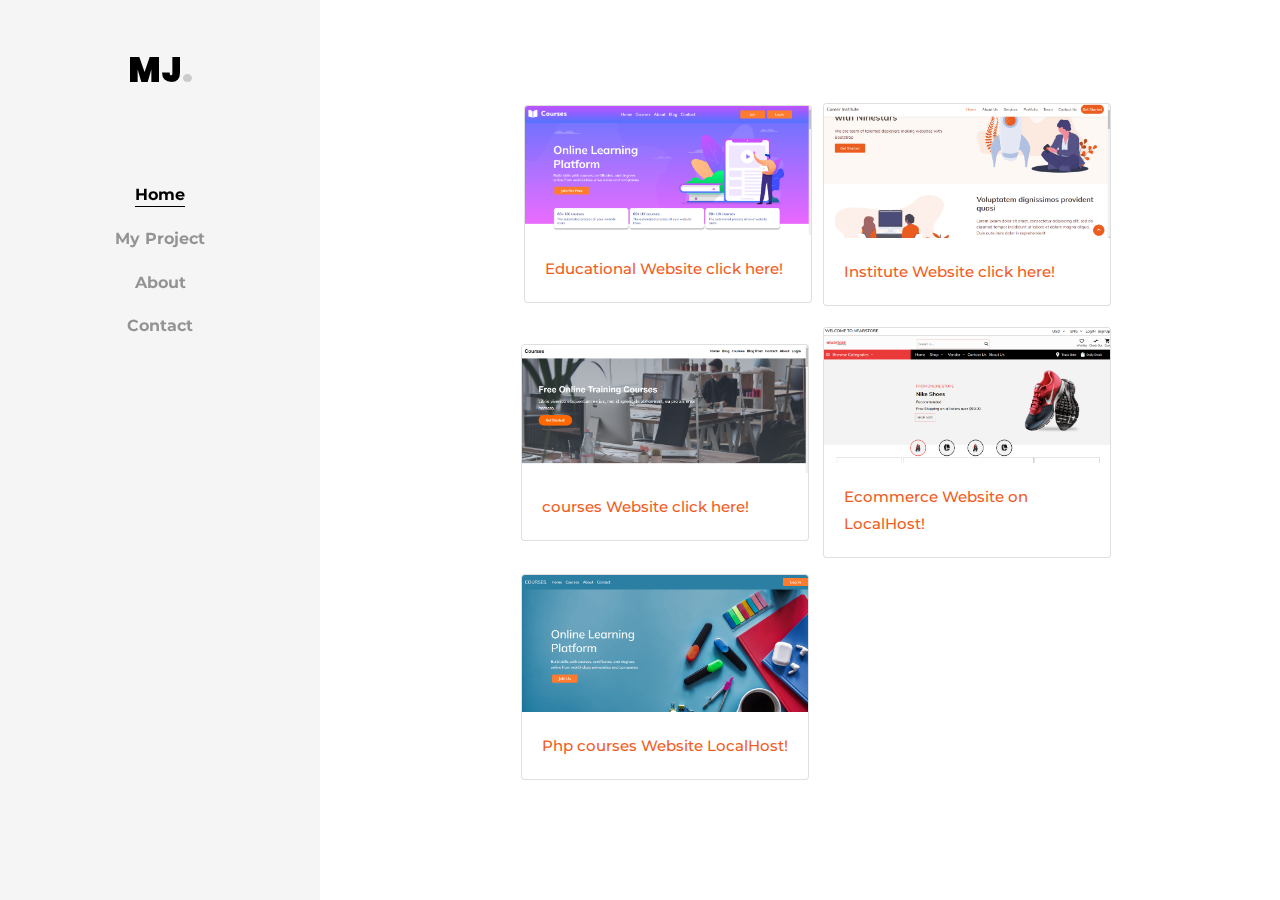
==== recent_project.html @ 5cfaa126 "upload" ====
<!DOCTYPE html>
<html lang="en">
  <head>
    <title>Projects</title>
    <meta charset="utf-8">
    <meta name="viewport" content="width=device-width, initial-scale=1, shrink-to-fit=no">
    
    <link href="https://fonts.googleapis.com/css?family=Poppins:300,400,500,600,700" rel="stylesheet">
    <link href="https://fonts.googleapis.com/css?family=Montserrat:300,400,500,700" rel="stylesheet">

    <link rel="stylesheet" href="css/open-iconic-bootstrap.min.css">
    <link rel="stylesheet" href="css/animate.css">
    
    <link rel="stylesheet" href="css/owl.carousel.min.css">
    <link rel="stylesheet" href="css/owl.theme.default.min.css">
    <link rel="stylesheet" href="css/magnific-popup.css">

    <link rel="stylesheet" href="css/aos.css">

    <link rel="stylesheet" href="css/ionicons.min.css">

    <link rel="stylesheet" href="css/bootstrap-datepicker.css">
    <link rel="stylesheet" href="css/jquery.timepicker.css">

    
    <link rel="stylesheet" href="css/flaticon.css">
    <link rel="stylesheet" href="css/icomoon.css">
    <link rel="stylesheet" href="css/style.css">
  </head>
  <body>

	<div id="colorlib-page">
		<a href="#" class="js-colorlib-nav-toggle colorlib-nav-toggle"><i></i></a>
		<aside id="colorlib-aside" role="complementary" class="js-fullheight text-center">
			<h1 id="colorlib-logo"><a href="index.html">MJ<span>.</span></a></h1>
			<nav id="colorlib-main-menu" role="navigation">
				<ul>
					<li class="colorlib-active"><a href="index.html">Home</a></li>
					<li><a href="recent_project.html">My Project</a></li>
					<li><a href="about.html">About</a></li>
					<li><a href="contact.html">Contact</a></li>
				</ul>
			</nav>

      
		</aside> <!-- END COLORLIB-ASIDE -->
		<div id="colorlib-main">
			<section class="ftco-section contact-section">
	      <div class="container">
          <div class="row d-flex justify-content-center align-items-center" style="padding: 5px;">
            <div class="col-4 ">
              <div class="card m-2" style="width: 18rem;">
                <img class="card-img-top" src="./images/courses.png" alt="Card image cap">
                <div class="card-body">
                  <p class="card-text"><a target="_blank" href="https://muh-mujtaba.github.io/education/index">Educational Website click here!</a></p>
                </div>
              </div>
            </div>
            <div class="col-4 ">
              <div class="card m-2" style="width: 18rem;">
                <img class="card-img-top" src="./images/career.png" alt="Card image cap">
                <div class="card-body">
                  <p class="card-text"><a target="_blank" href="https://muh-mujtaba.github.io/bootstrap_template/#hm">Institute
                    Website click here!</a></p>
                </div>
              </div>
    
            </div>
         
          </div>

          <div class="row d-flex justify-content-center align-items-center">
            <div class="col-4 ">
              <div class="card m-2" style="width: 18rem;">
                <img class="card-img-top" src="./images/courses2.png" alt="Card image cap">
                <div class="card-body">
                  <p class="card-text"><a target="_blank" href="https://muh-mujtaba.github.io/courses/">courses
                    Website click here!</a></p>
                </div>
              </div>
            </div>
            <div class="col-4">
              <div class="card m-2" style="width: 18rem;">
                <img class="card-img-top" src="./images/ecommerce.png" alt="Card image cap">
                <div class="card-body">
                  <p class="card-text"><a target="_blank" href="#">Ecommerce
                    Website on LocalHost!</a></p>
                </div>
              </div>
            </div>
          </div>


          <div class="row d-flex justify-content-center align-items-center">
            <div class="col-4 ">
              <div class="card m-2" style="width: 18rem;">
                <img class="card-img-top" src="./images/phpcourse.png" alt="Card image cap">
                <div class="card-body">
                  <p class="card-text"><a target="_blank" href="#">Php courses
                    Website LocalHost!</a></p>
                </div>
              </div>
            </div>
            <div class="col-4">
              <!-- <div class="card m-2" style="width: 18rem;">
                <img class="card-img-top" src="./images/qrcode.png" alt="Card image cap">
                <div class="card-body">
                  <p class="card-text"><a target="_blank" href="#">Php
                    qr code generator LocalHost!</a></p>
                </div>
              </div> -->
            </div>
          </div>
	      </div>
	    </section>

		</div><!-- END COLORLIB-MAIN -->
	</div><!-- END COLORLIB-PAGE -->

  <!-- loader -->


  <script src="js/jquery.min.js"></script>
  <script src="js/jquery-migrate-3.0.1.min.js"></script>
  <script src="js/popper.min.js"></script>
  <script src="js/bootstrap.min.js"></script>
  <script src="js/jquery.easing.1.3.js"></script>
  <script src="js/jquery.waypoints.min.js"></script>
  <script src="js/jquery.stellar.min.js"></script>
  <script src="js/owl.carousel.min.js"></script>
  <script src="js/jquery.magnific-popup.min.js"></script>
  <script src="js/aos.js"></script>
  <script src="js/jquery.animateNumber.min.js"></script>
  <script src="js/bootstrap-datepicker.js"></script>
  <script src="js/jquery.timepicker.min.js"></script>
  <script src="js/scrollax.min.js"></script>
  <script src="js/main.js"></script>
    
  </body>
</html>
---- css/flaticon.css ----
/*
  	Flaticon icon font: Flaticon
  	Creation date: 12/08/2018 13:24
  	*/


@font-face {
  font-family: "Flaticon";
  src: url("../fonts/flaticon/font/Flaticon.eot");
  src: url("../fonts/flaticon/font/Flaticon.eot?#iefix") format("embedded-opentype"),
       url("../fonts/flaticon/font/Flaticon.woff") format("woff"),
       url("../fonts/flaticon/font/Flaticon.ttf") format("truetype"),
       url("../fonts/flaticon/font/Flaticon.svg#Flaticon") format("svg");
  font-weight: normal;
  font-style: normal;
}

@media screen and (-webkit-min-device-pixel-ratio:0) {
  @font-face {
    font-family: "Flaticon";
    src: url("../fonts/flaticon/font/Flaticon.svg#Flaticon") format("svg");
  }
}

[class^="flaticon-"]:before, [class*=" flaticon-"]:before,
[class^="flaticon-"]:after, [class*=" flaticon-"]:after {   
  font-family: Flaticon;
  font-style: normal;
  font-weight: normal;
  font-variant: normal;
  text-transform: none;
  line-height: 1;

  /* Better Font Rendering =========== */
  -webkit-font-smoothing: antialiased;
  -moz-osx-font-smoothing: grayscale;
}

.flaticon-car:before { content: "\f100"; }
.flaticon-resort:before { content: "\f101"; }
.flaticon-yatch:before { content: "\f102"; }
.flaticon-map-of-roads:before { content: "\f103"; }
.flaticon-compass:before { content: "\f104"; }
.flaticon-around:before { content: "\f105"; }
.flaticon-sailboat:before { content: "\f106"; }
---- css/icomoon.css ----
@font-face {
  font-family: 'icomoon';
  src:  url('../fonts/icomoon/icomoon.eot?6tt51o');
  src:  url('../fonts/icomoon/icomoon.eot?6tt51o#iefix') format('embedded-opentype'),
    url('../fonts/icomoon/icomoon.ttf?6tt51o') format('truetype'),
    url('../fonts/icomoon/icomoon.woff?6tt51o') format('woff'),
    url('../fonts/icomoon/icomoon.svg?6tt51o#icomoon') format('svg');
  font-weight: normal;
  font-style: normal;
}

[class^="icon-"], [class*=" icon-"] {
  /* use !important to prevent issues with browser extensions that change fonts */
  font-family: 'icomoon' !important;
  speak: none;
  font-style: normal;
  font-weight: normal;
  font-variant: normal;
  text-transform: none;
  line-height: 1;

  /* Better Font Rendering =========== */
  -webkit-font-smoothing: antialiased;
  -moz-osx-font-smoothing: grayscale;
}

.icon-asterisk:before {
  content: "\f069";
}
.icon-plus:before {
  content: "\f067";
}
.icon-question:before {
  content: "\f128";
}
.icon-minus:before {
  content: "\f068";
}
.icon-glass:before {
  content: "\f000";
}
.icon-music:before {
  content: "\f001";
}
.icon-search:before {
  content: "\f002";
}
.icon-envelope-o:before {
  content: "\f003";
}
.icon-heart:before {
  content: "\f004";
}
.icon-star:before {
  content: "\f005";
}
.icon-star-o:before {
  content: "\f006";
}
.icon-user:before {
  content: "\f007";
}
.icon-film:before {
  content: "\f008";
}
.icon-th-large:before {
  content: "\f009";
}
.icon-th:before {
  content: "\f00a";
}
.icon-th-list:before {
  content: "\f00b";
}
.icon-check:before {
  content: "\f00c";
}
.icon-close:before {
  content: "\f00d";
}
.icon-remove:before {
  content: "\f00d";
}
.icon-times:before {
  content: "\f00d";
}
.icon-search-plus:before {
  content: "\f00e";
}
.icon-search-minus:before {
  content: "\f010";
}
.icon-power-off:before {
  content: "\f011";
}
.icon-signal:before {
  content: "\f012";
}
.icon-cog:before {
  content: "\f013";
}
.icon-gear:before {
  content: "\f013";
}
.icon-trash-o:before {
  content: "\f014";
}
.icon-home:before {
  content: "\f015";
}
.icon-file-o:before {
  content: "\f016";
}
.icon-clock-o:before {
  content: "\f017";
}
.icon-road:before {
  content: "\f018";
}
.icon-download:before {
  content: "\f019";
}
.icon-arrow-circle-o-down:before {
  content: "\f01a";
}
.icon-arrow-circle-o-up:before {
  content: "\f01b";
}
.icon-inbox:before {
  content: "\f01c";
}
.icon-play-circle-o:before {
  content: "\f01d";
}
.icon-repeat:before {
  content: "\f01e";
}
.icon-rotate-right:before {
  content: "\f01e";
}
.icon-refresh:before {
  content: "\f021";
}
.icon-list-alt:before {
  content: "\f022";
}
.icon-lock:before {
  content: "\f023";
}
.icon-flag:before {
  content: "\f024";
}
.icon-headphones:before {
  content: "\f025";
}
.icon-volume-off:before {
  content: "\f026";
}
.icon-volume-down:before {
  content: "\f027";
}
.icon-volume-up:before {
  content: "\f028";
}
.icon-qrcode:before {
  content: "\f029";
}
.icon-barcode:before {
  content: "\f02a";
}
.icon-tag:before {
  content: "\f02b";
}
.icon-tags:before {
  content: "\f02c";
}
.icon-book:before {
  content: "\f02d";
}
.icon-bookmark:before {
  content: "\f02e";
}
.icon-print:before {
  content: "\f02f";
}
.icon-camera:before {
  content: "\f030";
}
.icon-font:before {
  content: "\f031";
}
.icon-bold:before {
  content: "\f032";
}
.icon-italic:before {
  content: "\f033";
}
.icon-text-height:before {
  content: "\f034";
}
.icon-text-width:before {
  content: "\f035";
}
.icon-align-left:before {
  content: "\f036";
}
.icon-align-center:before {
  content: "\f037";
}
.icon-align-right:before {
  content: "\f038";
}
.icon-align-justify:before {
  content: "\f039";
}
.icon-list:before {
  content: "\f03a";
}
.icon-dedent:before {
  content: "\f03b";
}
.icon-outdent:before {
  content: "\f03b";
}
.icon-indent:before {
  content: "\f03c";
}
.icon-video-camera:before {
  content: "\f03d";
}
.icon-image:before {
  content: "\f03e";
}
.icon-photo:before {
  content: "\f03e";
}
.icon-picture-o:before {
  content: "\f03e";
}
.icon-pencil:before {
  content: "\f040";
}
.icon-map-marker:before {
  content: "\f041";
}
.icon-adjust:before {
  content: "\f042";
}
.icon-tint:before {
  content: "\f043";
}
.icon-edit:before {
  content: "\f044";
}
.icon-pencil-square-o:before {
  content: "\f044";
}
.icon-share-square-o:before {
  content: "\f045";
}
.icon-check-square-o:before {
  content: "\f046";
}
.icon-arrows:before {
  content: "\f047";
}
.icon-step-backward:before {
  content: "\f048";
}
.icon-fast-backward:before {
  content: "\f049";
}
.icon-backward:before {
  content: "\f04a";
}
.icon-play:before {
  content: "\f04b";
}
.icon-pause:before {
  content: "\f04c";
}
.icon-stop:before {
  content: "\f04d";
}
.icon-forward:before {
  content: "\f04e";
}
.icon-fast-forward:before {
  content: "\f050";
}
.icon-step-forward:before {
  content: "\f051";
}
.icon-eject:before {
  content: "\f052";
}
.icon-chevron-left:before {
  content: "\f053";
}
.icon-chevron-right:before {
  content: "\f054";
}
.icon-plus-circle:before {
  content: "\f055";
}
.icon-minus-circle:before {
  content: "\f056";
}
.icon-times-circle:before {
  content: "\f057";
}
.icon-check-circle:before {
  content: "\f058";
}
.icon-question-circle:before {
  content: "\f059";
}
.icon-info-circle:before {
  content: "\f05a";
}
.icon-crosshairs:before {
  content: "\f05b";
}
.icon-times-circle-o:before {
  content: "\f05c";
}
.icon-check-circle-o:before {
  content: "\f05d";
}
.icon-ban:before {
  content: "\f05e";
}
.icon-arrow-left:before {
  content: "\f060";
}
.icon-arrow-right:before {
  content: "\f061";
}
.icon-arrow-up:before {
  content: "\f062";
}
.icon-arrow-down:before {
  content: "\f063";
}
.icon-mail-forward:before {
  content: "\f064";
}
.icon-share:before {
  content: "\f064";
}
.icon-expand:before {
  content: "\f065";
}
.icon-compress:before {
  content: "\f066";
}
.icon-exclamation-circle:before {
  content: "\f06a";
}
.icon-gift:before {
  content: "\f06b";
}
.icon-leaf:before {
  content: "\f06c";
}
.icon-fire:before {
  content: "\f06d";
}
.icon-eye:before {
  content: "\f06e";
}
.icon-eye-slash:before {
  content: "\f070";
}
.icon-exclamation-triangle:before {
  content: "\f071";
}
.icon-warning:before {
  content: "\f071";
}
.icon-plane:before {
  content: "\f072";
}
.icon-calendar:before {
  content: "\f073";
}
.icon-random:before {
  content: "\f074";
}
.icon-comment:before {
  content: "\f075";
}
.icon-magnet:before {
  content: "\f076";
}
.icon-chevron-up:before {
  content: "\f077";
}
.icon-chevron-down:before {
  content: "\f078";
}
.icon-retweet:before {
  content: "\f079";
}
.icon-shopping-cart:before {
  content: "\f07a";
}
.icon-folder:before {
  content: "\f07b";
}
.icon-folder-open:before {
  content: "\f07c";
}
.icon-arrows-v:before {
  content: "\f07d";
}
.icon-arrows-h:before {
  content: "\f07e";
}
.icon-bar-chart:before {
  content: "\f080";
}
.icon-bar-chart-o:before {
  content: "\f080";
}
.icon-twitter-square:before {
  content: "\f081";
}
.icon-facebook-square:before {
  content: "\f082";
}
.icon-camera-retro:before {
  content: "\f083";
}
.icon-key:before {
  content: "\f084";
}
.icon-cogs:before {
  content: "\f085";
}
.icon-gears:before {
  content: "\f085";
}
.icon-comments:before {
  content: "\f086";
}
.icon-thumbs-o-up:before {
  content: "\f087";
}
.icon-thumbs-o-down:before {
  content: "\f088";
}
.icon-star-half:before {
  content: "\f089";
}
.icon-heart-o:before {
  content: "\f08a";
}
.icon-sign-out:before {
  content: "\f08b";
}
.icon-linkedin-square:before {
  content: "\f08c";
}
.icon-thumb-tack:before {
  content: "\f08d";
}
.icon-external-link:before {
  content: "\f08e";
}
.icon-sign-in:before {
  content: "\f090";
}
.icon-trophy:before {
  content: "\f091";
}
.icon-github-square:before {
  content: "\f092";
}
.icon-upload:before {
  content: "\f093";
}
.icon-lemon-o:before {
  content: "\f094";
}
.icon-phone:before {
  content: "\f095";
}
.icon-square-o:before {
  content: "\f096";
}
.icon-bookmark-o:before {
  content: "\f097";
}
.icon-phone-square:before {
  content: "\f098";
}
.icon-twitter:before {
  content: "\f099";
}
.icon-facebook:before {
  content: "\f09a";
}
.icon-facebook-f:before {
  content: "\f09a";
}
.icon-github:before {
  content: "\f09b";
}
.icon-unlock:before {
  content: "\f09c";
}
.icon-credit-card:before {
  content: "\f09d";
}
.icon-feed:before {
  content: "\f09e";
}
.icon-rss:before {
  content: "\f09e";
}
.icon-hdd-o:before {
  content: "\f0a0";
}
.icon-bullhorn:before {
  content: "\f0a1";
}
.icon-bell-o:before {
  content: "\f0a2";
}
.icon-certificate:before {
  content: "\f0a3";
}
.icon-hand-o-right:before {
  content: "\f0a4";
}
.icon-hand-o-left:before {
  content: "\f0a5";
}
.icon-hand-o-up:before {
  content: "\f0a6";
}
.icon-hand-o-down:before {
  content: "\f0a7";
}
.icon-arrow-circle-left:before {
  content: "\f0a8";
}
.icon-arrow-circle-right:before {
  content: "\f0a9";
}
.icon-arrow-circle-up:before {
  content: "\f0aa";
}
.icon-arrow-circle-down:before {
  content: "\f0ab";
}
.icon-globe:before {
  content: "\f0ac";
}
.icon-wrench:before {
  content: "\f0ad";
}
.icon-tasks:before {
  content: "\f0ae";
}
.icon-filter:before {
  content: "\f0b0";
}
.icon-briefcase:before {
  content: "\f0b1";
}
.icon-arrows-alt:before {
  content: "\f0b2";
}
.icon-group:before {
  content: "\f0c0";
}
.icon-users:before {
  content: "\f0c0";
}
.icon-chain:before {
  content: "\f0c1";
}
.icon-link:before {
  content: "\f0c1";
}
.icon-cloud:before {
  content: "\f0c2";
}
.icon-flask:before {
  content: "\f0c3";
}
.icon-cut:before {
  content: "\f0c4";
}
.icon-scissors:before {
  content: "\f0c4";
}
.icon-copy:before {
  content: "\f0c5";
}
.icon-files-o:before {
  content: "\f0c5";
}
.icon-paperclip:before {
  content: "\f0c6";
}
.icon-floppy-o:before {
  content: "\f0c7";
}
.icon-save:before {
  content: "\f0c7";
}
.icon-square:before {
  content: "\f0c8";
}
.icon-bars:before {
  content: "\f0c9";
}
.icon-navicon:before {
  content: "\f0c9";
}
.icon-reorder:before {
  content: "\f0c9";
}
.icon-list-ul:before {
  content: "\f0ca";
}
.icon-list-ol:before {
  content: "\f0cb";
}
.icon-strikethrough:before {
  content: "\f0cc";
}
.icon-underline:before {
  content: "\f0cd";
}
.icon-table:before {
  content: "\f0ce";
}
.icon-magic:before {
  content: "\f0d0";
}
.icon-truck:before {
  content: "\f0d1";
}
.icon-pinterest:before {
  content: "\f0d2";
}
.icon-pinterest-square:before {
  content: "\f0d3";
}
.icon-google-plus-square:before {
  content: "\f0d4";
}
.icon-google-plus:before {
  content: "\f0d5";
}
.icon-money:before {
  content: "\f0d6";
}
.icon-caret-down:before {
  content: "\f0d7";
}
.icon-caret-up:before {
  content: "\f0d8";
}
.icon-caret-left:before {
  content: "\f0d9";
}
.icon-caret-right:before {
  content: "\f0da";
}
.icon-columns:before {
  content: "\f0db";
}
.icon-sort:before {
  content: "\f0dc";
}
.icon-unsorted:before {
  content: "\f0dc";
}
.icon-sort-desc:before {
  content: "\f0dd";
}
.icon-sort-down:before {
  content: "\f0dd";
}
.icon-sort-asc:before {
  content: "\f0de";
}
.icon-sort-up:before {
  content: "\f0de";
}
.icon-envelope:before {
  content: "\f0e0";
}
.icon-linkedin:before {
  content: "\f0e1";
}
.icon-rotate-left:before {
  content: "\f0e2";
}
.icon-undo:before {
  content: "\f0e2";
}
.icon-gavel:before {
  content: "\f0e3";
}
.icon-legal:before {
  content: "\f0e3";
}
.icon-dashboard:before {
  content: "\f0e4";
}
.icon-tachometer:before {
  content: "\f0e4";
}
.icon-comment-o:before {
  content: "\f0e5";
}
.icon-comments-o:before {
  content: "\f0e6";
}
.icon-bolt:before {
  content: "\f0e7";
}
.icon-flash:before {
  content: "\f0e7";
}
.icon-sitemap:before {
  content: "\f0e8";
}
.icon-umbrella:before {
  content: "\f0e9";
}
.icon-clipboard:before {
  content: "\f0ea";
}
.icon-paste:before {
  content: "\f0ea";
}
.icon-lightbulb-o:before {
  content: "\f0eb";
}
.icon-exchange:before {
  content: "\f0ec";
}
.icon-cloud-download:before {
  content: "\f0ed";
}
.icon-cloud-upload:before {
  content: "\f0ee";
}
.icon-user-md:before {
  content: "\f0f0";
}
.icon-stethoscope:before {
  content: "\f0f1";
}
.icon-suitcase:before {
  content: "\f0f2";
}
.icon-bell:before {
  content: "\f0f3";
}
.icon-coffee:before {
  content: "\f0f4";
}
.icon-cutlery:before {
  content: "\f0f5";
}
.icon-file-text-o:before {
  content: "\f0f6";
}
.icon-building-o:before {
  content: "\f0f7";
}
.icon-hospital-o:before {
  content: "\f0f8";
}
.icon-ambulance:before {
  content: "\f0f9";
}
.icon-medkit:before {
  content: "\f0fa";
}
.icon-fighter-jet:before {
  content: "\f0fb";
}
.icon-beer:before {
  content: "\f0fc";
}
.icon-h-square:before {
  content: "\f0fd";
}
.icon-plus-square:before {
  content: "\f0fe";
}
.icon-angle-double-left:before {
  content: "\f100";
}
.icon-angle-double-right:before {
  content: "\f101";
}
.icon-angle-double-up:before {
  content: "\f102";
}
.icon-angle-double-down:before {
  content: "\f103";
}
.icon-angle-left:before {
  content: "\f104";
}
.icon-angle-right:before {
  content: "\f105";
}
.icon-angle-up:before {
  content: "\f106";
}
.icon-angle-down:before {
  content: "\f107";
}
.icon-desktop:before {
  content: "\f108";
}
.icon-laptop:before {
  content: "\f109";
}
.icon-tablet:before {
  content: "\f10a";
}
.icon-mobile:before {
  content: "\f10b";
}
.icon-mobile-phone:before {
  content: "\f10b";
}
.icon-circle-o:before {
  content: "\f10c";
}
.icon-quote-left:before {
  content: "\f10d";
}
.icon-quote-right:before {
  content: "\f10e";
}
.icon-spinner:before {
  content: "\f110";
}
.icon-circle:before {
  content: "\f111";
}
.icon-mail-reply:before {
  content: "\f112";
}
.icon-reply:before {
  content: "\f112";
}
.icon-github-alt:before {
  content: "\f113";
}
.icon-folder-o:before {
  content: "\f114";
}
.icon-folder-open-o:before {
  content: "\f115";
}
.icon-smile-o:before {
  content: "\f118";
}
.icon-frown-o:before {
  content: "\f119";
}
.icon-meh-o:before {
  content: "\f11a";
}
.icon-gamepad:before {
  content: "\f11b";
}
.icon-keyboard-o:before {
  content: "\f11c";
}
.icon-flag-o:before {
  content: "\f11d";
}
.icon-flag-checkered:before {
  content: "\f11e";
}
.icon-terminal:before {
  content: "\f120";
}
.icon-code:before {
  content: "\f121";
}
.icon-mail-reply-all:before {
  content: "\f122";
}
.icon-reply-all:before {
  content: "\f122";
}
.icon-star-half-empty:before {
  content: "\f123";
}
.icon-star-half-full:before {
  content: "\f123";
}
.icon-star-half-o:before {
  content: "\f123";
}
.icon-location-arrow:before {
  content: "\f124";
}
.icon-crop:before {
  content: "\f125";
}
.icon-code-fork:before {
  content: "\f126";
}
.icon-chain-broken:before {
  content: "\f127";
}
.icon-unlink:before {
  content: "\f127";
}
.icon-info:before {
  content: "\f129";
}
.icon-exclamation:before {
  content: "\f12a";
}
.icon-superscript:before {
  content: "\f12b";
}
.icon-subscript:before {
  content: "\f12c";
}
.icon-eraser:before {
  content: "\f12d";
}
.icon-puzzle-piece:before {
  content: "\f12e";
}
.icon-microphone:before {
  content: "\f130";
}
.icon-microphone-slash:before {
  content: "\f131";
}
.icon-shield:before {
  content: "\f132";
}
.icon-calendar-o:before {
  content: "\f133";
}
.icon-fire-extinguisher:before {
  content: "\f134";
}
.icon-rocket:before {
  content: "\f135";
}
.icon-maxcdn:before {
  content: "\f136";
}
.icon-chevron-circle-left:before {
  content: "\f137";
}
.icon-chevron-circle-right:before {
  content: "\f138";
}
.icon-chevron-circle-up:before {
  content: "\f139";
}
.icon-chevron-circle-down:before {
  content: "\f13a";
}
.icon-html5:before {
  content: "\f13b";
}
.icon-css3:before {
  content: "\f13c";
}
.icon-anchor:before {
  content: "\f13d";
}
.icon-unlock-alt:before {
  content: "\f13e";
}
.icon-bullseye:before {
  content: "\f140";
}
.icon-ellipsis-h:before {
  content: "\f141";
}
.icon-ellipsis-v:before {
  content: "\f142";
}
.icon-rss-square:before {
  content: "\f143";
}
.icon-play-circle:before {
  content: "\f144";
}
.icon-ticket:before {
  content: "\f145";
}
.icon-minus-square:before {
  content: "\f146";
}
.icon-minus-square-o:before {
  content: "\f147";
}
.icon-level-up:before {
  content: "\f148";
}
.icon-level-down:before {
  content: "\f149";
}
.icon-check-square:before {
  content: "\f14a";
}
.icon-pencil-square:before {
  content: "\f14b";
}
.icon-external-link-square:before {
  content: "\f14c";
}
.icon-share-square:before {
  content: "\f14d";
}
.icon-compass:before {
  content: "\f14e";
}
.icon-caret-square-o-down:before {
  content: "\f150";
}
.icon-toggle-down:before {
  content: "\f150";
}
.icon-caret-square-o-up:before {
  content: "\f151";
}
.icon-toggle-up:before {
  content: "\f151";
}
.icon-caret-square-o-right:before {
  content: "\f152";
}
.icon-toggle-right:before {
  content: "\f152";
}
.icon-eur:before {
  content: "\f153";
}
.icon-euro:before {
  content: "\f153";
}
.icon-gbp:before {
  content: "\f154";
}
.icon-dollar:before {
  content: "\f155";
}
.icon-usd:before {
  content: "\f155";
}
.icon-inr:before {
  content: "\f156";
}
.icon-rupee:before {
  content: "\f156";
}
.icon-cny:before {
  content: "\f157";
}
.icon-jpy:before {
  content: "\f157";
}
.icon-rmb:before {
  content: "\f157";
}
.icon-yen:before {
  content: "\f157";
}
.icon-rouble:before {
  content: "\f158";
}
.icon-rub:before {
  content: "\f158";
}
.icon-ruble:before {
  content: "\f158";
}
.icon-krw:before {
  content: "\f159";
}
.icon-won:before {
  content: "\f159";
}
.icon-bitcoin:before {
  content: "\f15a";
}
.icon-btc:before {
  content: "\f15a";
}
.icon-file:before {
  content: "\f15b";
}
.icon-file-text:before {
  content: "\f15c";
}
.icon-sort-alpha-asc:before {
  content: "\f15d";
}
.icon-sort-alpha-desc:before {
  content: "\f15e";
}
.icon-sort-amount-asc:before {
  content: "\f160";
}
.icon-sort-amount-desc:before {
  content: "\f161";
}
.icon-sort-numeric-asc:before {
  content: "\f162";
}
.icon-sort-numeric-desc:before {
  content: "\f163";
}
.icon-thumbs-up:before {
  content: "\f164";
}
.icon-thumbs-down:before {
  content: "\f165";
}
.icon-youtube-square:before {
  content: "\f166";
}
.icon-youtube:before {
  content: "\f167";
}
.icon-xing:before {
  content: "\f168";
}
.icon-xing-square:before {
  content: "\f169";
}
.icon-youtube-play:before {
  content: "\f16a";
}
.icon-dropbox:before {
  content: "\f16b";
}
.icon-stack-overflow:before {
  content: "\f16c";
}
.icon-instagram:before {
  content: "\f16d";
}
.icon-flickr:before {
  content: "\f16e";
}
.icon-adn:before {
  content: "\f170";
}
.icon-bitbucket:before {
  content: "\f171";
}
.icon-bitbucket-square:before {
  content: "\f172";
}
.icon-tumblr:before {
  content: "\f173";
}
.icon-tumblr-square:before {
  content: "\f174";
}
.icon-long-arrow-down:before {
  content: "\f175";
}
.icon-long-arrow-up:before {
  content: "\f176";
}
.icon-long-arrow-left:before {
  content: "\f177";
}
.icon-long-arrow-right:before {
  content: "\f178";
}
.icon-apple:before {
  content: "\f179";
}
.icon-windows:before {
  content: "\f17a";
}
.icon-android:before {
  content: "\f17b";
}
.icon-linux:before {
  content: "\f17c";
}
.icon-dribbble:before {
  content: "\f17d";
}
.icon-skype:before {
  content: "\f17e";
}
.icon-foursquare:before {
  content: "\f180";
}
.icon-trello:before {
  content: "\f181";
}
.icon-female:before {
  content: "\f182";
}
.icon-male:before {
  content: "\f183";
}
.icon-gittip:before {
  content: "\f184";
}
.icon-gratipay:before {
  content: "\f184";
}
.icon-sun-o:before {
  content: "\f185";
}
.icon-moon-o:before {
  content: "\f186";
}
.icon-archive:before {
  content: "\f187";
}
.icon-bug:before {
  content: "\f188";
}
.icon-vk:before {
  content: "\f189";
}
.icon-weibo:before {
  content: "\f18a";
}
.icon-renren:before {
  content: "\f18b";
}
.icon-pagelines:before {
  content: "\f18c";
}
.icon-stack-exchange:before {
  content: "\f18d";
}
.icon-arrow-circle-o-right:before {
  content: "\f18e";
}
.icon-arrow-circle-o-left:before {
  content: "\f190";
}
.icon-caret-square-o-left:before {
  content: "\f191";
}
.icon-toggle-left:before {
  content: "\f191";
}
.icon-dot-circle-o:before {
  content: "\f192";
}
.icon-wheelchair:before {
  content: "\f193";
}
.icon-vimeo-square:before {
  content: "\f194";
}
.icon-try:before {
  content: "\f195";
}
.icon-turkish-lira:before {
  content: "\f195";
}
.icon-plus-square-o:before {
  content: "\f196";
}
.icon-space-shuttle:before {
  content: "\f197";
}
.icon-slack:before {
  content: "\f198";
}
.icon-envelope-square:before {
  content: "\f199";
}
.icon-wordpress:before {
  content: "\f19a";
}
.icon-openid:before {
  content: "\f19b";
}
.icon-bank:before {
  content: "\f19c";
}
.icon-institution:before {
  content: "\f19c";
}
.icon-university:before {
  content: "\f19c";
}
.icon-graduation-cap:before {
  content: "\f19d";
}
.icon-mortar-board:before {
  content: "\f19d";
}
.icon-yahoo:before {
  content: "\f19e";
}
.icon-google:before {
  content: "\f1a0";
}
.icon-reddit:before {
  content: "\f1a1";
}
.icon-reddit-square:before {
  content: "\f1a2";
}
.icon-stumbleupon-circle:before {
  content: "\f1a3";
}
.icon-stumbleupon:before {
  content: "\f1a4";
}
.icon-delicious:before {
  content: "\f1a5";
}
.icon-digg:before {
  content: "\f1a6";
}
.icon-pied-piper-pp:before {
  content: "\f1a7";
}
.icon-pied-piper-alt:before {
  content: "\f1a8";
}
.icon-drupal:before {
  content: "\f1a9";
}
.icon-joomla:before {
  content: "\f1aa";
}
.icon-language:before {
  content: "\f1ab";
}
.icon-fax:before {
  content: "\f1ac";
}
.icon-building:before {
  content: "\f1ad";
}
.icon-child:before {
  content: "\f1ae";
}
.icon-paw:before {
  content: "\f1b0";
}
.icon-spoon:before {
  content: "\f1b1";
}
.icon-cube:before {
  content: "\f1b2";
}
.icon-cubes:before {
  content: "\f1b3";
}
.icon-behance:before {
  content: "\f1b4";
}
.icon-behance-square:before {
  content: "\f1b5";
}
.icon-steam:before {
  content: "\f1b6";
}
.icon-steam-square:before {
  content: "\f1b7";
}
.icon-recycle:before {
  content: "\f1b8";
}
.icon-automobile:before {
  content: "\f1b9";
}
.icon-car:before {
  content: "\f1b9";
}
.icon-cab:before {
  content: "\f1ba";
}
.icon-taxi:before {
  content: "\f1ba";
}
.icon-tree:before {
  content: "\f1bb";
}
.icon-spotify:before {
  content: "\f1bc";
}
.icon-deviantart:before {
  content: "\f1bd";
}
.icon-soundcloud:before {
  content: "\f1be";
}
.icon-database:before {
  content: "\f1c0";
}
.icon-file-pdf-o:before {
  content: "\f1c1";
}
.icon-file-word-o:before {
  content: "\f1c2";
}
.icon-file-excel-o:before {
  content: "\f1c3";
}
.icon-file-powerpoint-o:before {
  content: "\f1c4";
}
.icon-file-image-o:before {
  content: "\f1c5";
}
.icon-file-photo-o:before {
  content: "\f1c5";
}
.icon-file-picture-o:before {
  content: "\f1c5";
}
.icon-file-archive-o:before {
  content: "\f1c6";
}
.icon-file-zip-o:before {
  content: "\f1c6";
}
.icon-file-audio-o:before {
  content: "\f1c7";
}
.icon-file-sound-o:before {
  content: "\f1c7";
}
.icon-file-movie-o:before {
  content: "\f1c8";
}
.icon-file-video-o:before {
  content: "\f1c8";
}
.icon-file-code-o:before {
  content: "\f1c9";
}
.icon-vine:before {
  content: "\f1ca";
}
.icon-codepen:before {
  content: "\f1cb";
}
.icon-jsfiddle:before {
  content: "\f1cc";
}
.icon-life-bouy:before {
  content: "\f1cd";
}
.icon-life-buoy:before {
  content: "\f1cd";
}
.icon-life-ring:before {
  content: "\f1cd";
}
.icon-life-saver:before {
  content: "\f1cd";
}
.icon-support:before {
  content: "\f1cd";
}
.icon-circle-o-notch:before {
  content: "\f1ce";
}
.icon-ra:before {
  content: "\f1d0";
}
.icon-rebel:before {
  content: "\f1d0";
}
.icon-resistance:before {
  content: "\f1d0";
}
.icon-empire:before {
  content: "\f1d1";
}
.icon-ge:before {
  content: "\f1d1";
}
.icon-git-square:before {
  content: "\f1d2";
}
.icon-git:before {
  content: "\f1d3";
}
.icon-hacker-news:before {
  content: "\f1d4";
}
.icon-y-combinator-square:before {
  content: "\f1d4";
}
.icon-yc-square:before {
  content: "\f1d4";
}
.icon-tencent-weibo:before {
  content: "\f1d5";
}
.icon-qq:before {
  content: "\f1d6";
}
.icon-wechat:before {
  content: "\f1d7";
}
.icon-weixin:before {
  content: "\f1d7";
}
.icon-paper-plane:before {
  content: "\f1d8";
}
.icon-send:before {
  content: "\f1d8";
}
.icon-paper-plane-o:before {
  content: "\f1d9";
}
.icon-send-o:before {
  content: "\f1d9";
}
.icon-history:before {
  content: "\f1da";
}
.icon-circle-thin:before {
  content: "\f1db";
}
.icon-header:before {
  content: "\f1dc";
}
.icon-paragraph:before {
  content: "\f1dd";
}
.icon-sliders:before {
  content: "\f1de";
}
.icon-share-alt:before {
  content: "\f1e0";
}
.icon-share-alt-square:before {
  content: "\f1e1";
}
.icon-bomb:before {
  content: "\f1e2";
}
.icon-futbol-o:before {
  content: "\f1e3";
}
.icon-soccer-ball-o:before {
  content: "\f1e3";
}
.icon-tty:before {
  content: "\f1e4";
}
.icon-binoculars:before {
  content: "\f1e5";
}
.icon-plug:before {
  content: "\f1e6";
}
.icon-slideshare:before {
  content: "\f1e7";
}
.icon-twitch:before {
  content: "\f1e8";
}
.icon-yelp:before {
  content: "\f1e9";
}
.icon-newspaper-o:before {
  content: "\f1ea";
}
.icon-wifi:before {
  content: "\f1eb";
}
.icon-calculator:before {
  content: "\f1ec";
}
.icon-paypal:before {
  content: "\f1ed";
}
.icon-google-wallet:before {
  content: "\f1ee";
}
.icon-cc-visa:before {
  content: "\f1f0";
}
.icon-cc-mastercard:before {
  content: "\f1f1";
}
.icon-cc-discover:before {
  content: "\f1f2";
}
.icon-cc-amex:before {
  content: "\f1f3";
}
.icon-cc-paypal:before {
  content: "\f1f4";
}
.icon-cc-stripe:before {
  content: "\f1f5";
}
.icon-bell-slash:before {
  content: "\f1f6";
}
.icon-bell-slash-o:before {
  content: "\f1f7";
}
.icon-trash:before {
  content: "\f1f8";
}
.icon-copyright:before {
  content: "\f1f9";
}
.icon-at:before {
  content: "\f1fa";
}
.icon-eyedropper:before {
  content: "\f1fb";
}
.icon-paint-brush:before {
  content: "\f1fc";
}
.icon-birthday-cake:before {
  content: "\f1fd";
}
.icon-area-chart:before {
  content: "\f1fe";
}
.icon-pie-chart:before {
  content: "\f200";
}
.icon-line-chart:before {
  content: "\f201";
}
.icon-lastfm:before {
  content: "\f202";
}
.icon-lastfm-square:before {
  content: "\f203";
}
.icon-toggle-off:before {
  content: "\f204";
}
.icon-toggle-on:before {
  content: "\f205";
}
.icon-bicycle:before {
  content: "\f206";
}
.icon-bus:before {
  content: "\f207";
}
.icon-ioxhost:before {
  content: "\f208";
}
.icon-angellist:before {
  content: "\f209";
}
.icon-cc:before {
  content: "\f20a";
}
.icon-ils:before {
  content: "\f20b";
}
.icon-shekel:before {
  content: "\f20b";
}
.icon-sheqel:before {
  content: "\f20b";
}
.icon-meanpath:before {
  content: "\f20c";
}
.icon-buysellads:before {
  content: "\f20d";
}
.icon-connectdevelop:before {
  content: "\f20e";
}
.icon-dashcube:before {
  content: "\f210";
}
.icon-forumbee:before {
  content: "\f211";
}
.icon-leanpub:before {
  content: "\f212";
}
.icon-sellsy:before {
  content: "\f213";
}
.icon-shirtsinbulk:before {
  content: "\f214";
}
.icon-simplybuilt:before {
  content: "\f215";
}
.icon-skyatlas:before {
  content: "\f216";
}
.icon-cart-plus:before {
  content: "\f217";
}
.icon-cart-arrow-down:before {
  content: "\f218";
}
.icon-diamond:before {
  content: "\f219";
}
.icon-ship:before {
  content: "\f21a";
}
.icon-user-secret:before {
  content: "\f21b";
}
.icon-motorcycle:before {
  content: "\f21c";
}
.icon-street-view:before {
  content: "\f21d";
}
.icon-heartbeat:before {
  content: "\f21e";
}
.icon-venus:before {
  content: "\f221";
}
.icon-mars:before {
  content: "\f222";
}
.icon-mercury:before {
  content: "\f223";
}
.icon-intersex:before {
  content: "\f224";
}
.icon-transgender:before {
  content: "\f224";
}
.icon-transgender-alt:before {
  content: "\f225";
}
.icon-venus-double:before {
  content: "\f226";
}
.icon-mars-double:before {
  content: "\f227";
}
.icon-venus-mars:before {
  content: "\f228";
}
.icon-mars-stroke:before {
  content: "\f229";
}
.icon-mars-stroke-v:before {
  content: "\f22a";
}
.icon-mars-stroke-h:before {
  content: "\f22b";
}
.icon-neuter:before {
  content: "\f22c";
}
.icon-genderless:before {
  content: "\f22d";
}
.icon-facebook-official:before {
  content: "\f230";
}
.icon-pinterest-p:before {
  content: "\f231";
}
.icon-whatsapp:before {
  content: "\f232";
}
.icon-server:before {
  content: "\f233";
}
.icon-user-plus:before {
  content: "\f234";
}
.icon-user-times:before {
  content: "\f235";
}
.icon-bed:before {
  content: "\f236";
}
.icon-hotel:before {
  content: "\f236";
}
.icon-viacoin:before {
  content: "\f237";
}
.icon-train:before {
  content: "\f238";
}
.icon-subway:before {
  content: "\f239";
}
.icon-medium:before {
  content: "\f23a";
}
.icon-y-combinator:before {
  content: "\f23b";
}
.icon-yc:before {
  content: "\f23b";
}
.icon-optin-monster:before {
  content: "\f23c";
}
.icon-opencart:before {
  content: "\f23d";
}
.icon-expeditedssl:before {
  content: "\f23e";
}
.icon-battery:before {
  content: "\f240";
}
.icon-battery-4:before {
  content: "\f240";
}
.icon-battery-full:before {
  content: "\f240";
}
.icon-battery-3:before {
  content: "\f241";
}
.icon-battery-three-quarters:before {
  content: "\f241";
}
.icon-battery-2:before {
  content: "\f242";
}
.icon-battery-half:before {
  content: "\f242";
}
.icon-battery-1:before {
  content: "\f243";
}
.icon-battery-quarter:before {
  content: "\f243";
}
.icon-battery-0:before {
  content: "\f244";
}
.icon-battery-empty:before {
  content: "\f244";
}
.icon-mouse-pointer:before {
  content: "\f245";
}
.icon-i-cursor:before {
  content: "\f246";
}
.icon-object-group:before {
  content: "\f247";
}
.icon-object-ungroup:before {
  content: "\f248";
}
.icon-sticky-note:before {
  content: "\f249";
}
.icon-sticky-note-o:before {
  content: "\f24a";
}
.icon-cc-jcb:before {
  content: "\f24b";
}
.icon-cc-diners-club:before {
  content: "\f24c";
}
.icon-clone:before {
  content: "\f24d";
}
.icon-balance-scale:before {
  content: "\f24e";
}
.icon-hourglass-o:before {
  content: "\f250";
}
.icon-hourglass-1:before {
  content: "\f251";
}
.icon-hourglass-start:before {
  content: "\f251";
}
.icon-hourglass-2:before {
  content: "\f252";
}
.icon-hourglass-half:before {
  content: "\f252";
}
.icon-hourglass-3:before {
  content: "\f253";
}
.icon-hourglass-end:before {
  content: "\f253";
}
.icon-hourglass:before {
  content: "\f254";
}
.icon-hand-grab-o:before {
  content: "\f255";
}
.icon-hand-rock-o:before {
  content: "\f255";
}
.icon-hand-paper-o:before {
  content: "\f256";
}
.icon-hand-stop-o:before {
  content: "\f256";
}
.icon-hand-scissors-o:before {
  content: "\f257";
}
.icon-hand-lizard-o:before {
  content: "\f258";
}
.icon-hand-spock-o:before {
  content: "\f259";
}
.icon-hand-pointer-o:before {
  content: "\f25a";
}
.icon-hand-peace-o:before {
  content: "\f25b";
}
.icon-trademark:before {
  content: "\f25c";
}
.icon-registered:before {
  content: "\f25d";
}
.icon-creative-commons:before {
  content: "\f25e";
}
.icon-gg:before {
  content: "\f260";
}
.icon-gg-circle:before {
  content: "\f261";
}
.icon-tripadvisor:before {
  content: "\f262";
}
.icon-odnoklassniki:before {
  content: "\f263";
}
.icon-odnoklassniki-square:before {
  content: "\f264";
}
.icon-get-pocket:before {
  content: "\f265";
}
.icon-wikipedia-w:before {
  content: "\f266";
}
.icon-safari:before {
  content: "\f267";
}
.icon-chrome:before {
  content: "\f268";
}
.icon-firefox:before {
  content: "\f269";
}
.icon-opera:before {
  content: "\f26a";
}
.icon-internet-explorer:before {
  content: "\f26b";
}
.icon-television:before {
  content: "\f26c";
}
.icon-tv:before {
  content: "\f26c";
}
.icon-contao:before {
  content: "\f26d";
}
.icon-500px:before {
  content: "\f26e";
}
.icon-amazon:before {
  content: "\f270";
}
.icon-calendar-plus-o:before {
  content: "\f271";
}
.icon-calendar-minus-o:before {
  content: "\f272";
}
.icon-calendar-times-o:before {
  content: "\f273";
}
.icon-calendar-check-o:before {
  content: "\f274";
}
.icon-industry:before {
  content: "\f275";
}
.icon-map-pin:before {
  content: "\f276";
}
.icon-map-signs:before {
  content: "\f277";
}
.icon-map-o:before {
  content: "\f278";
}
.icon-map:before {
  content: "\f279";
}
.icon-commenting:before {
  content: "\f27a";
}
.icon-commenting-o:before {
  content: "\f27b";
}
.icon-houzz:before {
  content: "\f27c";
}
.icon-vimeo:before {
  content: "\f27d";
}
.icon-black-tie:before {
  content: "\f27e";
}
.icon-fonticons:before {
  content: "\f280";
}
.icon-reddit-alien:before {
  content: "\f281";
}
.icon-edge:before {
  content: "\f282";
}
.icon-credit-card-alt:before {
  content: "\f283";
}
.icon-codiepie:before {
  content: "\f284";
}
.icon-modx:before {
  content: "\f285";
}
.icon-fort-awesome:before {
  content: "\f286";
}
.icon-usb:before {
  content: "\f287";
}
.icon-product-hunt:before {
  content: "\f288";
}
.icon-mixcloud:before {
  content: "\f289";
}
.icon-scribd:before {
  content: "\f28a";
}
.icon-pause-circle:before {
  content: "\f28b";
}
.icon-pause-circle-o:before {
  content: "\f28c";
}
.icon-stop-circle:before {
  content: "\f28d";
}
.icon-stop-circle-o:before {
  content: "\f28e";
}
.icon-shopping-bag:before {
  content: "\f290";
}
.icon-shopping-basket:before {
  content: "\f291";
}
.icon-hashtag:before {
  content: "\f292";
}
.icon-bluetooth:before {
  content: "\f293";
}
.icon-bluetooth-b:before {
  content: "\f294";
}
.icon-percent:before {
  content: "\f295";
}
.icon-gitlab:before {
  content: "\f296";
}
.icon-wpbeginner:before {
  content: "\f297";
}
.icon-wpforms:before {
  content: "\f298";
}
.icon-envira:before {
  content: "\f299";
}
.icon-universal-access:before {
  content: "\f29a";
}
.icon-wheelchair-alt:before {
  content: "\f29b";
}
.icon-question-circle-o:before {
  content: "\f29c";
}
.icon-blind:before {
  content: "\f29d";
}
.icon-audio-description:before {
  content: "\f29e";
}
.icon-volume-control-phone:before {
  content: "\f2a0";
}
.icon-braille:before {
  content: "\f2a1";
}
.icon-assistive-listening-systems:before {
  content: "\f2a2";
}
.icon-american-sign-language-interpreting:before {
  content: "\f2a3";
}
.icon-asl-interpreting:before {
  content: "\f2a3";
}
.icon-deaf:before {
  content: "\f2a4";
}
.icon-deafness:before {
  content: "\f2a4";
}
.icon-hard-of-hearing:before {
  content: "\f2a4";
}
.icon-glide:before {
  content: "\f2a5";
}
.icon-glide-g:before {
  content: "\f2a6";
}
.icon-sign-language:before {
  content: "\f2a7";
}
.icon-signing:before {
  content: "\f2a7";
}
.icon-low-vision:before {
  content: "\f2a8";
}
.icon-viadeo:before {
  content: "\f2a9";
}
.icon-viadeo-square:before {
  content: "\f2aa";
}
.icon-snapchat:before {
  content: "\f2ab";
}
.icon-snapchat-ghost:before {
  content: "\f2ac";
}
.icon-snapchat-square:before {
  content: "\f2ad";
}
.icon-pied-piper:before {
  content: "\f2ae";
}
.icon-first-order:before {
  content: "\f2b0";
}
.icon-yoast:before {
  content: "\f2b1";
}
.icon-themeisle:before {
  content: "\f2b2";
}
.icon-google-plus-circle:before {
  content: "\f2b3";
}
.icon-google-plus-official:before {
  content: "\f2b3";
}
.icon-fa:before {
  content: "\f2b4";
}
.icon-font-awesome:before {
  content: "\f2b4";
}
.icon-handshake-o:before {
  content: "\f2b5";
}
.icon-envelope-open:before {
  content: "\f2b6";
}
.icon-envelope-open-o:before {
  content: "\f2b7";
}
.icon-linode:before {
  content: "\f2b8";
}
.icon-address-book:before {
  content: "\f2b9";
}
.icon-address-book-o:before {
  content: "\f2ba";
}
.icon-address-card:before {
  content: "\f2bb";
}
.icon-vcard:before {
  content: "\f2bb";
}
.icon-address-card-o:before {
  content: "\f2bc";
}
.icon-vcard-o:before {
  content: "\f2bc";
}
.icon-user-circle:before {
  content: "\f2bd";
}
.icon-user-circle-o:before {
  content: "\f2be";
}
.icon-user-o:before {
  content: "\f2c0";
}
.icon-id-badge:before {
  content: "\f2c1";
}
.icon-drivers-license:before {
  content: "\f2c2";
}
.icon-id-card:before {
  content: "\f2c2";
}
.icon-drivers-license-o:before {
  content: "\f2c3";
}
.icon-id-card-o:before {
  content: "\f2c3";
}
.icon-quora:before {
  content: "\f2c4";
}
.icon-free-code-camp:before {
  content: "\f2c5";
}
.icon-telegram:before {
  content: "\f2c6";
}
.icon-thermometer:before {
  content: "\f2c7";
}
.icon-thermometer-4:before {
  content: "\f2c7";
}
.icon-thermometer-full:before {
  content: "\f2c7";
}
.icon-thermometer-3:before {
  content: "\f2c8";
}
.icon-thermometer-three-quarters:before {
  content: "\f2c8";
}
.icon-thermometer-2:before {
  content: "\f2c9";
}
.icon-thermometer-half:before {
  content: "\f2c9";
}
.icon-thermometer-1:before {
  content: "\f2ca";
}
.icon-thermometer-quarter:before {
  content: "\f2ca";
}
.icon-thermometer-0:before {
  content: "\f2cb";
}
.icon-thermometer-empty:before {
  content: "\f2cb";
}
.icon-shower:before {
  content: "\f2cc";
}
.icon-bath:before {
  content: "\f2cd";
}
.icon-bathtub:before {
  content: "\f2cd";
}
.icon-s15:before {
  content: "\f2cd";
}
.icon-podcast:before {
  content: "\f2ce";
}
.icon-window-maximize:before {
  content: "\f2d0";
}
.icon-window-minimize:before {
  content: "\f2d1";
}
.icon-window-restore:before {
  content: "\f2d2";
}
.icon-times-rectangle:before {
  content: "\f2d3";
}
.icon-window-close:before {
  content: "\f2d3";
}
.icon-times-rectangle-o:before {
  content: "\f2d4";
}
.icon-window-close-o:before {
  content: "\f2d4";
}
.icon-bandcamp:before {
  content: "\f2d5";
}
.icon-grav:before {
  content: "\f2d6";
}
.icon-etsy:before {
  content: "\f2d7";
}
.icon-imdb:before {
  content: "\f2d8";
}
.icon-ravelry:before {
  content: "\f2d9";
}
.icon-eercast:before {
  content: "\f2da";
}
.icon-microchip:before {
  content: "\f2db";
}
.icon-snowflake-o:before {
  content: "\f2dc";
}
.icon-superpowers:before {
  content: "\f2dd";
}
.icon-wpexplorer:before {
  content: "\f2de";
}
.icon-meetup:before {
  content: "\f2e0";
}
.icon-3d_rotation:before {
  content: "\e84d";
}
.icon-ac_unit:before {
  content: "\eb3b";
}
.icon-alarm:before {
  content: "\e855";
}
.icon-access_alarms:before {
  content: "\e191";
}
.icon-schedule:before {
  content: "\e8b5";
}
.icon-accessibility:before {
  content: "\e84e";
}
.icon-accessible:before {
  content: "\e914";
}
.icon-account_balance:before {
  content: "\e84f";
}
.icon-account_balance_wallet:before {
  content: "\e850";
}
.icon-account_box:before {
  content: "\e851";
}
.icon-account_circle:before {
  content: "\e853";
}
.icon-adb:before {
  content: "\e60e";
}
.icon-add:before {
  content: "\e145";
}
.icon-add_a_photo:before {
  content: "\e439";
}
.icon-alarm_add:before {
  content: "\e856";
}
.icon-add_alert:before {
  content: "\e003";
}
.icon-add_box:before {
  content: "\e146";
}
.icon-add_circle:before {
  content: "\e147";
}
.icon-control_point:before {
  content: "\e3ba";
}
.icon-add_location:before {
  content: "\e567";
}
.icon-add_shopping_cart:before {
  content: "\e854";
}
.icon-queue:before {
  content: "\e03c";
}
.icon-add_to_queue:before {
  content: "\e05c";
}
.icon-adjust2:before {
  content: "\e39e";
}
.icon-airline_seat_flat:before {
  content: "\e630";
}
.icon-airline_seat_flat_angled:before {
  content: "\e631";
}
.icon-airline_seat_individual_suite:before {
  content: "\e632";
}
.icon-airline_seat_legroom_extra:before {
  content: "\e633";
}
.icon-airline_seat_legroom_normal:before {
  content: "\e634";
}
.icon-airline_seat_legroom_reduced:before {
  content: "\e635";
}
.icon-airline_seat_recline_extra:before {
  content: "\e636";
}
.icon-airline_seat_recline_normal:before {
  content: "\e637";
}
.icon-flight:before {
  content: "\e539";
}
.icon-airplanemode_inactive:before {
  content: "\e194";
}
.icon-airplay:before {
  content: "\e055";
}
.icon-airport_shuttle:before {
  content: "\eb3c";
}
.icon-alarm_off:before {
  content: "\e857";
}
.icon-alarm_on:before {
  content: "\e858";
}
.icon-album:before {
  content: "\e019";
}
.icon-all_inclusive:before {
  content: "\eb3d";
}
.icon-all_out:before {
  content: "\e90b";
}
.icon-android2:before {
  content: "\e859";
}
.icon-announcement:before {
  content: "\e85a";
}
.icon-apps:before {
  content: "\e5c3";
}
.icon-archive2:before {
  content: "\e149";
}
.icon-arrow_back:before {
  content: "\e5c4";
}
.icon-arrow_downward:before {
  content: "\e5db";
}
.icon-arrow_drop_down:before {
  content: "\e5c5";
}
.icon-arrow_drop_down_circle:before {
  content: "\e5c6";
}
.icon-arrow_drop_up:before {
  content: "\e5c7";
}
.icon-arrow_forward:before {
  content: "\e5c8";
}
.icon-arrow_upward:before {
  content: "\e5d8";
}
.icon-art_track:before {
  content: "\e060";
}
.icon-aspect_ratio:before {
  content: "\e85b";
}
.icon-poll:before {
  content: "\e801";
}
.icon-assignment:before {
  content: "\e85d";
}
.icon-assignment_ind:before {
  content: "\e85e";
}
.icon-assignment_late:before {
  content: "\e85f";
}
.icon-assignment_return:before {
  content: "\e860";
}
.icon-assignment_returned:before {
  content: "\e861";
}
.icon-assignment_turned_in:before {
  content: "\e862";
}
.icon-assistant:before {
  content: "\e39f";
}
.icon-flag2:before {
  content: "\e153";
}
.icon-attach_file:before {
  content: "\e226";
}
.icon-attach_money:before {
  content: "\e227";
}
.icon-attachment:before {
  content: "\e2bc";
}
.icon-audiotrack:before {
  content: "\e3a1";
}
.icon-autorenew:before {
  content: "\e863";
}
.icon-av_timer:before {
  content: "\e01b";
}
.icon-backspace:before {
  content: "\e14a";
}
.icon-cloud_upload:before {
  content: "\e2c3";
}
.icon-battery_alert:before {
  content: "\e19c";
}
.icon-battery_charging_full:before {
  content: "\e1a3";
}
.icon-battery_std:before {
  content: "\e1a5";
}
.icon-battery_unknown:before {
  content: "\e1a6";
}
.icon-beach_access:before {
  content: "\eb3e";
}
.icon-beenhere:before {
  content: "\e52d";
}
.icon-block:before {
  content: "\e14b";
}
.icon-bluetooth2:before {
  content: "\e1a7";
}
.icon-bluetooth_searching:before {
  content: "\e1aa";
}
.icon-bluetooth_connected:before {
  content: "\e1a8";
}
.icon-bluetooth_disabled:before {
  content: "\e1a9";
}
.icon-blur_circular:before {
  content: "\e3a2";
}
.icon-blur_linear:before {
  content: "\e3a3";
}
.icon-blur_off:before {
  content: "\e3a4";
}
.icon-blur_on:before {
  content: "\e3a5";
}
.icon-class:before {
  content: "\e86e";
}
.icon-turned_in:before {
  content: "\e8e6";
}
.icon-turned_in_not:before {
  content: "\e8e7";
}
.icon-border_all:before {
  content: "\e228";
}
.icon-border_bottom:before {
  content: "\e229";
}
.icon-border_clear:before {
  content: "\e22a";
}
.icon-border_color:before {
  content: "\e22b";
}
.icon-border_horizontal:before {
  content: "\e22c";
}
.icon-border_inner:before {
  content: "\e22d";
}
.icon-border_left:before {
  content: "\e22e";
}
.icon-border_outer:before {
  content: "\e22f";
}
.icon-border_right:before {
  content: "\e230";
}
.icon-border_style:before {
  content: "\e231";
}
.icon-border_top:before {
  content: "\e232";
}
.icon-border_vertical:before {
  content: "\e233";
}
.icon-branding_watermark:before {
  content: "\e06b";
}
.icon-brightness_1:before {
  content: "\e3a6";
}
.icon-brightness_2:before {
  content: "\e3a7";
}
.icon-brightness_3:before {
  content: "\e3a8";
}
.icon-brightness_4:before {
  content: "\e3a9";
}
.icon-brightness_low:before {
  content: "\e1ad";
}
.icon-brightness_medium:before {
  content: "\e1ae";
}
.icon-brightness_high:before {
  content: "\e1ac";
}
.icon-brightness_auto:before {
  content: "\e1ab";
}
.icon-broken_image:before {
  content: "\e3ad";
}
.icon-brush:before {
  content: "\e3ae";
}
.icon-bubble_chart:before {
  content: "\e6dd";
}
.icon-bug_report:before {
  content: "\e868";
}
.icon-build:before {
  content: "\e869";
}
.icon-burst_mode:before {
  content: "\e43c";
}
.icon-domain:before {
  content: "\e7ee";
}
.icon-business_center:before {
  content: "\eb3f";
}
.icon-cached:before {
  content: "\e86a";
}
.icon-cake:before {
  content: "\e7e9";
}
.icon-phone2:before {
  content: "\e0cd";
}
.icon-call_end:before {
  content: "\e0b1";
}
.icon-call_made:before {
  content: "\e0b2";
}
.icon-merge_type:before {
  content: "\e252";
}
.icon-call_missed:before {
  content: "\e0b4";
}
.icon-call_missed_outgoing:before {
  content: "\e0e4";
}
.icon-call_received:before {
  content: "\e0b5";
}
.icon-call_split:before {
  content: "\e0b6";
}
.icon-call_to_action:before {
  content: "\e06c";
}
.icon-camera2:before {
  content: "\e3af";
}
.icon-photo_camera:before {
  content: "\e412";
}
.icon-camera_enhance:before {
  content: "\e8fc";
}
.icon-camera_front:before {
  content: "\e3b1";
}
.icon-camera_rear:before {
  content: "\e3b2";
}
.icon-camera_roll:before {
  content: "\e3b3";
}
.icon-cancel:before {
  content: "\e5c9";
}
.icon-redeem:before {
  content: "\e8b1";
}
.icon-card_membership:before {
  content: "\e8f7";
}
.icon-card_travel:before {
  content: "\e8f8";
}
.icon-casino:before {
  content: "\eb40";
}
.icon-cast:before {
  content: "\e307";
}
.icon-cast_connected:before {
  content: "\e308";
}
.icon-center_focus_strong:before {
  content: "\e3b4";
}
.icon-center_focus_weak:before {
  content: "\e3b5";
}
.icon-change_history:before {
  content: "\e86b";
}
.icon-chat:before {
  content: "\e0b7";
}
.icon-chat_bubble:before {
  content: "\e0ca";
}
.icon-chat_bubble_outline:before {
  content: "\e0cb";
}
.icon-check2:before {
  content: "\e5ca";
}
.icon-check_box:before {
  content: "\e834";
}
.icon-check_box_outline_blank:before {
  content: "\e835";
}
.icon-check_circle:before {
  content: "\e86c";
}
.icon-navigate_before:before {
  content: "\e408";
}
.icon-navigate_next:before {
  content: "\e409";
}
.icon-child_care:before {
  content: "\eb41";
}
.icon-child_friendly:before {
  content: "\eb42";
}
.icon-chrome_reader_mode:before {
  content: "\e86d";
}
.icon-close2:before {
  content: "\e5cd";
}
.icon-clear_all:before {
  content: "\e0b8";
}
.icon-closed_caption:before {
  content: "\e01c";
}
.icon-wb_cloudy:before {
  content: "\e42d";
}
.icon-cloud_circle:before {
  content: "\e2be";
}
.icon-cloud_done:before {
  content: "\e2bf";
}
.icon-cloud_download:before {
  content: "\e2c0";
}
.icon-cloud_off:before {
  content: "\e2c1";
}
.icon-cloud_queue:before {
  content: "\e2c2";
}
.icon-code2:before {
  content: "\e86f";
}
.icon-photo_library:before {
  content: "\e413";
}
.icon-collections_bookmark:before {
  content: "\e431";
}
.icon-palette:before {
  content: "\e40a";
}
.icon-colorize:before {
  content: "\e3b8";
}
.icon-comment2:before {
  content: "\e0b9";
}
.icon-compare:before {
  content: "\e3b9";
}
.icon-compare_arrows:before {
  content: "\e915";
}
.icon-laptop2:before {
  content: "\e31e";
}
.icon-confirmation_number:before {
  content: "\e638";
}
.icon-contact_mail:before {
  content: "\e0d0";
}
.icon-contact_phone:before {
  content: "\e0cf";
}
.icon-contacts:before {
  content: "\e0ba";
}
.icon-content_copy:before {
  content: "\e14d";
}
.icon-content_cut:before {
  content: "\e14e";
}
.icon-content_paste:before {
  content: "\e14f";
}
.icon-control_point_duplicate:before {
  content: "\e3bb";
}
.icon-copyright2:before {
  content: "\e90c";
}
.icon-mode_edit:before {
  content: "\e254";
}
.icon-create_new_folder:before {
  content: "\e2cc";
}
.icon-payment:before {
  content: "\e8a1";
}
.icon-crop2:before {
  content: "\e3be";
}
.icon-crop_16_9:before {
  content: "\e3bc";
}
.icon-crop_3_2:before {
  content: "\e3bd";
}
.icon-crop_landscape:before {
  content: "\e3c3";
}
.icon-crop_7_5:before {
  content: "\e3c0";
}
.icon-crop_din:before {
  content: "\e3c1";
}
.icon-crop_free:before {
  content: "\e3c2";
}
.icon-crop_original:before {
  content: "\e3c4";
}
.icon-crop_portrait:before {
  content: "\e3c5";
}
.icon-crop_rotate:before {
  content: "\e437";
}
.icon-crop_square:before {
  content: "\e3c6";
}
.icon-dashboard2:before {
  content: "\e871";
}
.icon-data_usage:before {
  content: "\e1af";
}
.icon-date_range:before {
  content: "\e916";
}
.icon-dehaze:before {
  content: "\e3c7";
}
.icon-delete:before {
  content: "\e872";
}
.icon-delete_forever:before {
  content: "\e92b";
}
.icon-delete_sweep:before {
  content: "\e16c";
}
.icon-description:before {
  content: "\e873";
}
.icon-desktop_mac:before {
  content: "\e30b";
}
.icon-desktop_windows:before {
  content: "\e30c";
}
.icon-details:before {
  content: "\e3c8";
}
.icon-developer_board:before {
  content: "\e30d";
}
.icon-developer_mode:before {
  content: "\e1b0";
}
.icon-device_hub:before {
  content: "\e335";
}
.icon-phonelink:before {
  content: "\e326";
}
.icon-devices_other:before {
  content: "\e337";
}
.icon-dialer_sip:before {
  content: "\e0bb";
}
.icon-dialpad:before {
  content: "\e0bc";
}
.icon-directions:before {
  content: "\e52e";
}
.icon-directions_bike:before {
  content: "\e52f";
}
.icon-directions_boat:before {
  content: "\e532";
}
.icon-directions_bus:before {
  content: "\e530";
}
.icon-directions_car:before {
  content: "\e531";
}
.icon-directions_railway:before {
  content: "\e534";
}
.icon-directions_run:before {
  content: "\e566";
}
.icon-directions_transit:before {
  content: "\e535";
}
.icon-directions_walk:before {
  content: "\e536";
}
.icon-disc_full:before {
  content: "\e610";
}
.icon-dns:before {
  content: "\e875";
}
.icon-not_interested:before {
  content: "\e033";
}
.icon-do_not_disturb_alt:before {
  content: "\e611";
}
.icon-do_not_disturb_off:before {
  content: "\e643";
}
.icon-remove_circle:before {
  content: "\e15c";
}
.icon-dock:before {
  content: "\e30e";
}
.icon-done:before {
  content: "\e876";
}
.icon-done_all:before {
  content: "\e877";
}
.icon-donut_large:before {
  content: "\e917";
}
.icon-donut_small:before {
  content: "\e918";
}
.icon-drafts:before {
  content: "\e151";
}
.icon-drag_handle:before {
  content: "\e25d";
}
.icon-time_to_leave:before {
  content: "\e62c";
}
.icon-dvr:before {
  content: "\e1b2";
}
.icon-edit_location:before {
  content: "\e568";
}
.icon-eject2:before {
  content: "\e8fb";
}
.icon-markunread:before {
  content: "\e159";
}
.icon-enhanced_encryption:before {
  content: "\e63f";
}
.icon-equalizer:before {
  content: "\e01d";
}
.icon-error:before {
  content: "\e000";
}
.icon-error_outline:before {
  content: "\e001";
}
.icon-euro_symbol:before {
  content: "\e926";
}
.icon-ev_station:before {
  content: "\e56d";
}
.icon-insert_invitation:before {
  content: "\e24f";
}
.icon-event_available:before {
  content: "\e614";
}
.icon-event_busy:before {
  content: "\e615";
}
.icon-event_note:before {
  content: "\e616";
}
.icon-event_seat:before {
  content: "\e903";
}
.icon-exit_to_app:before {
  content: "\e879";
}
.icon-expand_less:before {
  content: "\e5ce";
}
.icon-expand_more:before {
  content: "\e5cf";
}
.icon-explicit:before {
  content: "\e01e";
}
.icon-explore:before {
  content: "\e87a";
}
.icon-exposure:before {
  content: "\e3ca";
}
.icon-exposure_neg_1:before {
  content: "\e3cb";
}
.icon-exposure_neg_2:before {
  content: "\e3cc";
}
.icon-exposure_plus_1:before {
  content: "\e3cd";
}
.icon-exposure_plus_2:before {
  content: "\e3ce";
}
.icon-exposure_zero:before {
  content: "\e3cf";
}
.icon-extension:before {
  content: "\e87b";
}
.icon-face:before {
  content: "\e87c";
}
.icon-fast_forward:before {
  content: "\e01f";
}
.icon-fast_rewind:before {
  content: "\e020";
}
.icon-favorite:before {
  content: "\e87d";
}
.icon-favorite_border:before {
  content: "\e87e";
}
.icon-featured_play_list:before {
  content: "\e06d";
}
.icon-featured_video:before {
  content: "\e06e";
}
.icon-sms_failed:before {
  content: "\e626";
}
.icon-fiber_dvr:before {
  content: "\e05d";
}
.icon-fiber_manual_record:before {
  content: "\e061";
}
.icon-fiber_new:before {
  content: "\e05e";
}
.icon-fiber_pin:before {
  content: "\e06a";
}
.icon-fiber_smart_record:before {
  content: "\e062";
}
.icon-get_app:before {
  content: "\e884";
}
.icon-file_upload:before {
  content: "\e2c6";
}
.icon-filter2:before {
  content: "\e3d3";
}
.icon-filter_1:before {
  content: "\e3d0";
}
.icon-filter_2:before {
  content: "\e3d1";
}
.icon-filter_3:before {
  content: "\e3d2";
}
.icon-filter_4:before {
  content: "\e3d4";
}
.icon-filter_5:before {
  content: "\e3d5";
}
.icon-filter_6:before {
  content: "\e3d6";
}
.icon-filter_7:before {
  content: "\e3d7";
}
.icon-filter_8:before {
  content: "\e3d8";
}
.icon-filter_9:before {
  content: "\e3d9";
}
.icon-filter_9_plus:before {
  content: "\e3da";
}
.icon-filter_b_and_w:before {
  content: "\e3db";
}
.icon-filter_center_focus:before {
  content: "\e3dc";
}
.icon-filter_drama:before {
  content: "\e3dd";
}
.icon-filter_frames:before {
  content: "\e3de";
}
.icon-terrain:before {
  content: "\e564";
}
.icon-filter_list:before {
  content: "\e152";
}
.icon-filter_none:before {
  content: "\e3e0";
}
.icon-filter_tilt_shift:before {
  content: "\e3e2";
}
.icon-filter_vintage:before {
  content: "\e3e3";
}
.icon-find_in_page:before {
  content: "\e880";
}
.icon-find_replace:before {
  content: "\e881";
}
.icon-fingerprint:before {
  content: "\e90d";
}
.icon-first_page:before {
  content: "\e5dc";
}
.icon-fitness_center:before {
  content: "\eb43";
}
.icon-flare:before {
  content: "\e3e4";
}
.icon-flash_auto:before {
  content: "\e3e5";
}
.icon-flash_off:before {
  content: "\e3e6";
}
.icon-flash_on:before {
  content: "\e3e7";
}
.icon-flight_land:before {
  content: "\e904";
}
.icon-flight_takeoff:before {
  content: "\e905";
}
.icon-flip:before {
  content: "\e3e8";
}
.icon-flip_to_back:before {
  content: "\e882";
}
.icon-flip_to_front:before {
  content: "\e883";
}
.icon-folder2:before {
  content: "\e2c7";
}
.icon-folder_open:before {
  content: "\e2c8";
}
.icon-folder_shared:before {
  content: "\e2c9";
}
.icon-folder_special:before {
  content: "\e617";
}
.icon-font_download:before {
  content: "\e167";
}
.icon-format_align_center:before {
  content: "\e234";
}
.icon-format_align_justify:before {
  content: "\e235";
}
.icon-format_align_left:before {
  content: "\e236";
}
.icon-format_align_right:before {
  content: "\e237";
}
.icon-format_bold:before {
  content: "\e238";
}
.icon-format_clear:before {
  content: "\e239";
}
.icon-format_color_fill:before {
  content: "\e23a";
}
.icon-format_color_reset:before {
  content: "\e23b";
}
.icon-format_color_text:before {
  content: "\e23c";
}
.icon-format_indent_decrease:before {
  content: "\e23d";
}
.icon-format_indent_increase:before {
  content: "\e23e";
}
.icon-format_italic:before {
  content: "\e23f";
}
.icon-format_line_spacing:before {
  content: "\e240";
}
.icon-format_list_bulleted:before {
  content: "\e241";
}
.icon-format_list_numbered:before {
  content: "\e242";
}
.icon-format_paint:before {
  content: "\e243";
}
.icon-format_quote:before {
  content: "\e244";
}
.icon-format_shapes:before {
  content: "\e25e";
}
.icon-format_size:before {
  content: "\e245";
}
.icon-format_strikethrough:before {
  content: "\e246";
}
.icon-format_textdirection_l_to_r:before {
  content: "\e247";
}
.icon-format_textdirection_r_to_l:before {
  content: "\e248";
}
.icon-format_underlined:before {
  content: "\e249";
}
.icon-question_answer:before {
  content: "\e8af";
}
.icon-forward2:before {
  content: "\e154";
}
.icon-forward_10:before {
  content: "\e056";
}
.icon-forward_30:before {
  content: "\e057";
}
.icon-forward_5:before {
  content: "\e058";
}
.icon-free_breakfast:before {
  content: "\eb44";
}
.icon-fullscreen:before {
  content: "\e5d0";
}
.icon-fullscreen_exit:before {
  content: "\e5d1";
}
.icon-functions:before {
  content: "\e24a";
}
.icon-g_translate:before {
  content: "\e927";
}
.icon-games:before {
  content: "\e021";
}
.icon-gavel2:before {
  content: "\e90e";
}
.icon-gesture:before {
  content: "\e155";
}
.icon-gif:before {
  content: "\e908";
}
.icon-goat:before {
  content: "\e900";
}
.icon-golf_course:before {
  content: "\eb45";
}
.icon-my_location:before {
  content: "\e55c";
}
.icon-location_searching:before {
  content: "\e1b7";
}
.icon-location_disabled:before {
  content: "\e1b6";
}
.icon-star2:before {
  content: "\e838";
}
.icon-gradient:before {
  content: "\e3e9";
}
.icon-grain:before {
  content: "\e3ea";
}
.icon-graphic_eq:before {
  content: "\e1b8";
}
.icon-grid_off:before {
  content: "\e3eb";
}
.icon-grid_on:before {
  content: "\e3ec";
}
.icon-people:before {
  content: "\e7fb";
}
.icon-group_add:before {
  content: "\e7f0";
}
.icon-group_work:before {
  content: "\e886";
}
.icon-hd:before {
  content: "\e052";
}
.icon-hdr_off:before {
  content: "\e3ed";
}
.icon-hdr_on:before {
  content: "\e3ee";
}
.icon-hdr_strong:before {
  content: "\e3f1";
}
.icon-hdr_weak:before {
  content: "\e3f2";
}
.icon-headset:before {
  content: "\e310";
}
.icon-headset_mic:before {
  content: "\e311";
}
.icon-healing:before {
  content: "\e3f3";
}
.icon-hearing:before {
  content: "\e023";
}
.icon-help:before {
  content: "\e887";
}
.icon-help_outline:before {
  content: "\e8fd";
}
.icon-high_quality:before {
  content: "\e024";
}
.icon-highlight:before {
  content: "\e25f";
}
.icon-highlight_off:before {
  content: "\e888";
}
.icon-restore:before {
  content: "\e8b3";
}
.icon-home2:before {
  content: "\e88a";
}
.icon-hot_tub:before {
  content: "\eb46";
}
.icon-local_hotel:before {
  content: "\e549";
}
.icon-hourglass_empty:before {
  content: "\e88b";
}
.icon-hourglass_full:before {
  content: "\e88c";
}
.icon-http:before {
  content: "\e902";
}
.icon-lock2:before {
  content: "\e897";
}
.icon-photo2:before {
  content: "\e410";
}
.icon-image_aspect_ratio:before {
  content: "\e3f5";
}
.icon-import_contacts:before {
  content: "\e0e0";
}
.icon-import_export:before {
  content: "\e0c3";
}
.icon-important_devices:before {
  content: "\e912";
}
.icon-inbox2:before {
  content: "\e156";
}
.icon-indeterminate_check_box:before {
  content: "\e909";
}
.icon-info2:before {
  content: "\e88e";
}
.icon-info_outline:before {
  content: "\e88f";
}
.icon-input:before {
  content: "\e890";
}
.icon-insert_comment:before {
  content: "\e24c";
}
.icon-insert_drive_file:before {
  content: "\e24d";
}
.icon-tag_faces:before {
  content: "\e420";
}
.icon-link2:before {
  content: "\e157";
}
.icon-invert_colors:before {
  content: "\e891";
}
.icon-invert_colors_off:before {
  content: "\e0c4";
}
.icon-iso:before {
  content: "\e3f6";
}
.icon-keyboard:before {
  content: "\e312";
}
.icon-keyboard_arrow_down:before {
  content: "\e313";
}
.icon-keyboard_arrow_left:before {
  content: "\e314";
}
.icon-keyboard_arrow_right:before {
  content: "\e315";
}
.icon-keyboard_arrow_up:before {
  content: "\e316";
}
.icon-keyboard_backspace:before {
  content: "\e317";
}
.icon-keyboard_capslock:before {
  content: "\e318";
}
.icon-keyboard_hide:before {
  content: "\e31a";
}
.icon-keyboard_return:before {
  content: "\e31b";
}
.icon-keyboard_tab:before {
  content: "\e31c";
}
.icon-keyboard_voice:before {
  content: "\e31d";
}
.icon-kitchen:before {
  content: "\eb47";
}
.icon-label:before {
  content: "\e892";
}
.icon-label_outline:before {
  content: "\e893";
}
.icon-language2:before {
  content: "\e894";
}
.icon-laptop_chromebook:before {
  content: "\e31f";
}
.icon-laptop_mac:before {
  content: "\e320";
}
.icon-laptop_windows:before {
  content: "\e321";
}
.icon-last_page:before {
  content: "\e5dd";
}
.icon-open_in_new:before {
  content: "\e89e";
}
.icon-layers:before {
  content: "\e53b";
}
.icon-layers_clear:before {
  content: "\e53c";
}
.icon-leak_add:before {
  content: "\e3f8";
}
.icon-leak_remove:before {
  content: "\e3f9";
}
.icon-lens:before {
  content: "\e3fa";
}
.icon-library_books:before {
  content: "\e02f";
}
.icon-library_music:before {
  content: "\e030";
}
.icon-lightbulb_outline:before {
  content: "\e90f";
}
.icon-line_style:before {
  content: "\e919";
}
.icon-line_weight:before {
  content: "\e91a";
}
.icon-linear_scale:before {
  content: "\e260";
}
.icon-linked_camera:before {
  content: "\e438";
}
.icon-list2:before {
  content: "\e896";
}
.icon-live_help:before {
  content: "\e0c6";
}
.icon-live_tv:before {
  content: "\e639";
}
.icon-local_play:before {
  content: "\e553";
}
.icon-local_airport:before {
  content: "\e53d";
}
.icon-local_atm:before {
  content: "\e53e";
}
.icon-local_bar:before {
  content: "\e540";
}
.icon-local_cafe:before {
  content: "\e541";
}
.icon-local_car_wash:before {
  content: "\e542";
}
.icon-local_convenience_store:before {
  content: "\e543";
}
.icon-restaurant_menu:before {
  content: "\e561";
}
.icon-local_drink:before {
  content: "\e544";
}
.icon-local_florist:before {
  content: "\e545";
}
.icon-local_gas_station:before {
  content: "\e546";
}
.icon-shopping_cart:before {
  content: "\e8cc";
}
.icon-local_hospital:before {
  content: "\e548";
}
.icon-local_laundry_service:before {
  content: "\e54a";
}
.icon-local_library:before {
  content: "\e54b";
}
.icon-local_mall:before {
  content: "\e54c";
}
.icon-theaters:before {
  content: "\e8da";
}
.icon-local_offer:before {
  content: "\e54e";
}
.icon-local_parking:before {
  content: "\e54f";
}
.icon-local_pharmacy:before {
  content: "\e550";
}
.icon-local_pizza:before {
  content: "\e552";
}
.icon-print2:before {
  content: "\e8ad";
}
.icon-local_shipping:before {
  content: "\e558";
}
.icon-local_taxi:before {
  content: "\e559";
}
.icon-location_city:before {
  content: "\e7f1";
}
.icon-location_off:before {
  content: "\e0c7";
}
.icon-room:before {
  content: "\e8b4";
}
.icon-lock_open:before {
  content: "\e898";
}
.icon-lock_outline:before {
  content: "\e899";
}
.icon-looks:before {
  content: "\e3fc";
}
.icon-looks_3:before {
  content: "\e3fb";
}
.icon-looks_4:before {
  content: "\e3fd";
}
.icon-looks_5:before {
  content: "\e3fe";
}
.icon-looks_6:before {
  content: "\e3ff";
}
.icon-looks_one:before {
  content: "\e400";
}
.icon-looks_two:before {
  content: "\e401";
}
.icon-sync:before {
  content: "\e627";
}
.icon-loupe:before {
  content: "\e402";
}
.icon-low_priority:before {
  content: "\e16d";
}
.icon-loyalty:before {
  content: "\e89a";
}
.icon-mail_outline:before {
  content: "\e0e1";
}
.icon-map2:before {
  content: "\e55b";
}
.icon-markunread_mailbox:before {
  content: "\e89b";
}
.icon-memory:before {
  content: "\e322";
}
.icon-menu:before {
  content: "\e5d2";
}
.icon-message:before {
  content: "\e0c9";
}
.icon-mic:before {
  content: "\e029";
}
.icon-mic_none:before {
  content: "\e02a";
}
.icon-mic_off:before {
  content: "\e02b";
}
.icon-mms:before {
  content: "\e618";
}
.icon-mode_comment:before {
  content: "\e253";
}
.icon-monetization_on:before {
  content: "\e263";
}
.icon-money_off:before {
  content: "\e25c";
}
.icon-monochrome_photos:before {
  content: "\e403";
}
.icon-mood_bad:before {
  content: "\e7f3";
}
.icon-more:before {
  content: "\e619";
}
.icon-more_horiz:before {
  content: "\e5d3";
}
.icon-more_vert:before {
  content: "\e5d4";
}
.icon-motorcycle2:before {
  content: "\e91b";
}
.icon-mouse:before {
  content: "\e323";
}
.icon-move_to_inbox:before {
  content: "\e168";
}
.icon-movie_creation:before {
  content: "\e404";
}
.icon-movie_filter:before {
  content: "\e43a";
}
.icon-multiline_chart:before {
  content: "\e6df";
}
.icon-music_note:before {
  content: "\e405";
}
.icon-music_video:before {
  content: "\e063";
}
.icon-nature:before {
  content: "\e406";
}
.icon-nature_people:before {
  content: "\e407";
}
.icon-navigation:before {
  content: "\e55d";
}
.icon-near_me:before {
  content: "\e569";
}
.icon-network_cell:before {
  content: "\e1b9";
}
.icon-network_check:before {
  content: "\e640";
}
.icon-network_locked:before {
  content: "\e61a";
}
.icon-network_wifi:before {
  content: "\e1ba";
}
.icon-new_releases:before {
  content: "\e031";
}
.icon-next_week:before {
  content: "\e16a";
}
.icon-nfc:before {
  content: "\e1bb";
}
.icon-no_encryption:before {
  content: "\e641";
}
.icon-signal_cellular_no_sim:before {
  content: "\e1ce";
}
.icon-note:before {
  content: "\e06f";
}
.icon-note_add:before {
  content: "\e89c";
}
.icon-notifications:before {
  content: "\e7f4";
}
.icon-notifications_active:before {
  content: "\e7f7";
}
.icon-notifications_none:before {
  content: "\e7f5";
}
.icon-notifications_off:before {
  content: "\e7f6";
}
.icon-notifications_paused:before {
  content: "\e7f8";
}
.icon-offline_pin:before {
  content: "\e90a";
}
.icon-ondemand_video:before {
  content: "\e63a";
}
.icon-opacity:before {
  content: "\e91c";
}
.icon-open_in_browser:before {
  content: "\e89d";
}
.icon-open_with:before {
  content: "\e89f";
}
.icon-pages:before {
  content: "\e7f9";
}
.icon-pageview:before {
  content: "\e8a0";
}
.icon-pan_tool:before {
  content: "\e925";
}
.icon-panorama:before {
  content: "\e40b";
}
.icon-radio_button_unchecked:before {
  content: "\e836";
}
.icon-panorama_horizontal:before {
  content: "\e40d";
}
.icon-panorama_vertical:before {
  content: "\e40e";
}
.icon-panorama_wide_angle:before {
  content: "\e40f";
}
.icon-party_mode:before {
  content: "\e7fa";
}
.icon-pause2:before {
  content: "\e034";
}
.icon-pause_circle_filled:before {
  content: "\e035";
}
.icon-pause_circle_outline:before {
  content: "\e036";
}
.icon-people_outline:before {
  content: "\e7fc";
}
.icon-perm_camera_mic:before {
  content: "\e8a2";
}
.icon-perm_contact_calendar:before {
  content: "\e8a3";
}
.icon-perm_data_setting:before {
  content: "\e8a4";
}
.icon-perm_device_information:before {
  content: "\e8a5";
}
.icon-person_outline:before {
  content: "\e7ff";
}
.icon-perm_media:before {
  content: "\e8a7";
}
.icon-perm_phone_msg:before {
  content: "\e8a8";
}
.icon-perm_scan_wifi:before {
  content: "\e8a9";
}
.icon-person:before {
  content: "\e7fd";
}
.icon-person_add:before {
  content: "\e7fe";
}
.icon-person_pin:before {
  content: "\e55a";
}
.icon-person_pin_circle:before {
  content: "\e56a";
}
.icon-personal_video:before {
  content: "\e63b";
}
.icon-pets:before {
  content: "\e91d";
}
.icon-phone_android:before {
  content: "\e324";
}
.icon-phone_bluetooth_speaker:before {
  content: "\e61b";
}
.icon-phone_forwarded:before {
  content: "\e61c";
}
.icon-phone_in_talk:before {
  content: "\e61d";
}
.icon-phone_iphone:before {
  content: "\e325";
}
.icon-phone_locked:before {
  content: "\e61e";
}
.icon-phone_missed:before {
  content: "\e61f";
}
.icon-phone_paused:before {
  content: "\e620";
}
.icon-phonelink_erase:before {
  content: "\e0db";
}
.icon-phonelink_lock:before {
  content: "\e0dc";
}
.icon-phonelink_off:before {
  content: "\e327";
}
.icon-phonelink_ring:before {
  content: "\e0dd";
}
.icon-phonelink_setup:before {
  content: "\e0de";
}
.icon-photo_album:before {
  content: "\e411";
}
.icon-photo_filter:before {
  content: "\e43b";
}
.icon-photo_size_select_actual:before {
  content: "\e432";
}
.icon-photo_size_select_large:before {
  content: "\e433";
}
.icon-photo_size_select_small:before {
  content: "\e434";
}
.icon-picture_as_pdf:before {
  content: "\e415";
}
.icon-picture_in_picture:before {
  content: "\e8aa";
}
.icon-picture_in_picture_alt:before {
  content: "\e911";
}
.icon-pie_chart:before {
  content: "\e6c4";
}
.icon-pie_chart_outlined:before {
  content: "\e6c5";
}
.icon-pin_drop:before {
  content: "\e55e";
}
.icon-play_arrow:before {
  content: "\e037";
}
.icon-play_circle_filled:before {
  content: "\e038";
}
.icon-play_circle_outline:before {
  content: "\e039";
}
.icon-play_for_work:before {
  content: "\e906";
}
.icon-playlist_add:before {
  content: "\e03b";
}
.icon-playlist_add_check:before {
  content: "\e065";
}
.icon-playlist_play:before {
  content: "\e05f";
}
.icon-plus_one:before {
  content: "\e800";
}
.icon-polymer:before {
  content: "\e8ab";
}
.icon-pool:before {
  content: "\eb48";
}
.icon-portable_wifi_off:before {
  content: "\e0ce";
}
.icon-portrait:before {
  content: "\e416";
}
.icon-power:before {
  content: "\e63c";
}
.icon-power_input:before {
  content: "\e336";
}
.icon-power_settings_new:before {
  content: "\e8ac";
}
.icon-pregnant_woman:before {
  content: "\e91e";
}
.icon-present_to_all:before {
  content: "\e0df";
}
.icon-priority_high:before {
  content: "\e645";
}
.icon-public:before {
  content: "\e80b";
}
.icon-publish:before {
  content: "\e255";
}
.icon-queue_music:before {
  content: "\e03d";
}
.icon-queue_play_next:before {
  content: "\e066";
}
.icon-radio:before {
  content: "\e03e";
}
.icon-radio_button_checked:before {
  content: "\e837";
}
.icon-rate_review:before {
  content: "\e560";
}
.icon-receipt:before {
  content: "\e8b0";
}
.icon-recent_actors:before {
  content: "\e03f";
}
.icon-record_voice_over:before {
  content: "\e91f";
}
.icon-redo:before {
  content: "\e15a";
}
.icon-refresh2:before {
  content: "\e5d5";
}
.icon-remove2:before {
  content: "\e15b";
}
.icon-remove_circle_outline:before {
  content: "\e15d";
}
.icon-remove_from_queue:before {
  content: "\e067";
}
.icon-visibility:before {
  content: "\e8f4";
}
.icon-remove_shopping_cart:before {
  content: "\e928";
}
.icon-reorder2:before {
  content: "\e8fe";
}
.icon-repeat2:before {
  content: "\e040";
}
.icon-repeat_one:before {
  content: "\e041";
}
.icon-replay:before {
  content: "\e042";
}
.icon-replay_10:before {
  content: "\e059";
}
.icon-replay_30:before {
  content: "\e05a";
}
.icon-replay_5:before {
  content: "\e05b";
}
.icon-reply2:before {
  content: "\e15e";
}
.icon-reply_all:before {
  content: "\e15f";
}
.icon-report:before {
  content: "\e160";
}
.icon-warning2:before {
  content: "\e002";
}
.icon-restaurant:before {
  content: "\e56c";
}
.icon-restore_page:before {
  content: "\e929";
}
.icon-ring_volume:before {
  content: "\e0d1";
}
.icon-room_service:before {
  content: "\eb49";
}
.icon-rotate_90_degrees_ccw:before {
  content: "\e418";
}
.icon-rotate_left:before {
  content: "\e419";
}
.icon-rotate_right:before {
  content: "\e41a";
}
.icon-rounded_corner:before {
  content: "\e920";
}
.icon-router:before {
  content: "\e328";
}
.icon-rowing:before {
  content: "\e921";
}
.icon-rss_feed:before {
  content: "\e0e5";
}
.icon-rv_hookup:before {
  content: "\e642";
}
.icon-satellite:before {
  content: "\e562";
}
.icon-save2:before {
  content: "\e161";
}
.icon-scanner:before {
  content: "\e329";
}
.icon-school:before {
  content: "\e80c";
}
.icon-screen_lock_landscape:before {
  content: "\e1be";
}
.icon-screen_lock_portrait:before {
  content: "\e1bf";
}
.icon-screen_lock_rotation:before {
  content: "\e1c0";
}
.icon-screen_rotation:before {
  content: "\e1c1";
}
.icon-screen_share:before {
  content: "\e0e2";
}
.icon-sd_storage:before {
  content: "\e1c2";
}
.icon-search2:before {
  content: "\e8b6";
}
.icon-security:before {
  content: "\e32a";
}
.icon-select_all:before {
  content: "\e162";
}
.icon-send2:before {
  content: "\e163";
}
.icon-sentiment_dissatisfied:before {
  content: "\e811";
}
.icon-sentiment_neutral:before {
  content: "\e812";
}
.icon-sentiment_satisfied:before {
  content: "\e813";
}
.icon-sentiment_very_dissatisfied:before {
  content: "\e814";
}
.icon-sentiment_very_satisfied:before {
  content: "\e815";
}
.icon-settings:before {
  content: "\e8b8";
}
.icon-settings_applications:before {
  content: "\e8b9";
}
.icon-settings_backup_restore:before {
  content: "\e8ba";
}
.icon-settings_bluetooth:before {
  content: "\e8bb";
}
.icon-settings_brightness:before {
  content: "\e8bd";
}
.icon-settings_cell:before {
  content: "\e8bc";
}
.icon-settings_ethernet:before {
  content: "\e8be";
}
.icon-settings_input_antenna:before {
  content: "\e8bf";
}
.icon-settings_input_composite:before {
  content: "\e8c1";
}
.icon-settings_input_hdmi:before {
  content: "\e8c2";
}
.icon-settings_input_svideo:before {
  content: "\e8c3";
}
.icon-settings_overscan:before {
  content: "\e8c4";
}
.icon-settings_phone:before {
  content: "\e8c5";
}
.icon-settings_power:before {
  content: "\e8c6";
}
.icon-settings_remote:before {
  content: "\e8c7";
}
.icon-settings_system_daydream:before {
  content: "\e1c3";
}
.icon-settings_voice:before {
  content: "\e8c8";
}
.icon-share2:before {
  content: "\e80d";
}
.icon-shop:before {
  content: "\e8c9";
}
.icon-shop_two:before {
  content: "\e8ca";
}
.icon-shopping_basket:before {
  content: "\e8cb";
}
.icon-short_text:before {
  content: "\e261";
}
.icon-show_chart:before {
  content: "\e6e1";
}
.icon-shuffle:before {
  content: "\e043";
}
.icon-signal_cellular_4_bar:before {
  content: "\e1c8";
}
.icon-signal_cellular_connected_no_internet_4_bar:before {
  content: "\e1cd";
}
.icon-signal_cellular_null:before {
  content: "\e1cf";
}
.icon-signal_cellular_off:before {
  content: "\e1d0";
}
.icon-signal_wifi_4_bar:before {
  content: "\e1d8";
}
.icon-signal_wifi_4_bar_lock:before {
  content: "\e1d9";
}
.icon-signal_wifi_off:before {
  content: "\e1da";
}
.icon-sim_card:before {
  content: "\e32b";
}
.icon-sim_card_alert:before {
  content: "\e624";
}
.icon-skip_next:before {
  content: "\e044";
}
.icon-skip_previous:before {
  content: "\e045";
}
.icon-slideshow:before {
  content: "\e41b";
}
.icon-slow_motion_video:before {
  content: "\e068";
}
.icon-stay_primary_portrait:before {
  content: "\e0d6";
}
.icon-smoke_free:before {
  content: "\eb4a";
}
.icon-smoking_rooms:before {
  content: "\eb4b";
}
.icon-textsms:before {
  content: "\e0d8";
}
.icon-snooze:before {
  content: "\e046";
}
.icon-sort2:before {
  content: "\e164";
}
.icon-sort_by_alpha:before {
  content: "\e053";
}
.icon-spa:before {
  content: "\eb4c";
}
.icon-space_bar:before {
  content: "\e256";
}
.icon-speaker:before {
  content: "\e32d";
}
.icon-speaker_group:before {
  content: "\e32e";
}
.icon-speaker_notes:before {
  content: "\e8cd";
}
.icon-speaker_notes_off:before {
  content: "\e92a";
}
.icon-speaker_phone:before {
  content: "\e0d2";
}
.icon-spellcheck:before {
  content: "\e8ce";
}
.icon-star_border:before {
  content: "\e83a";
}
.icon-star_half:before {
  content: "\e839";
}
.icon-stars:before {
  content: "\e8d0";
}
.icon-stay_primary_landscape:before {
  content: "\e0d5";
}
.icon-stop2:before {
  content: "\e047";
}
.icon-stop_screen_share:before {
  content: "\e0e3";
}
.icon-storage:before {
  content: "\e1db";
}
.icon-store_mall_directory:before {
  content: "\e563";
}
.icon-straighten:before {
  content: "\e41c";
}
.icon-streetview:before {
  content: "\e56e";
}
.icon-strikethrough_s:before {
  content: "\e257";
}
.icon-style:before {
  content: "\e41d";
}
.icon-subdirectory_arrow_left:before {
  content: "\e5d9";
}
.icon-subdirectory_arrow_right:before {
  content: "\e5da";
}
.icon-subject:before {
  content: "\e8d2";
}
.icon-subscriptions:before {
  content: "\e064";
}
.icon-subtitles:before {
  content: "\e048";
}
.icon-subway2:before {
  content: "\e56f";
}
.icon-supervisor_account:before {
  content: "\e8d3";
}
.icon-surround_sound:before {
  content: "\e049";
}
.icon-swap_calls:before {
  content: "\e0d7";
}
.icon-swap_horiz:before {
  content: "\e8d4";
}
.icon-swap_vert:before {
  content: "\e8d5";
}
.icon-swap_vertical_circle:before {
  content: "\e8d6";
}
.icon-switch_camera:before {
  content: "\e41e";
}
.icon-switch_video:before {
  content: "\e41f";
}
.icon-sync_disabled:before {
  content: "\e628";
}
.icon-sync_problem:before {
  content: "\e629";
}
.icon-system_update:before {
  content: "\e62a";
}
.icon-system_update_alt:before {
  content: "\e8d7";
}
.icon-tab:before {
  content: "\e8d8";
}
.icon-tab_unselected:before {
  content: "\e8d9";
}
.icon-tablet2:before {
  content: "\e32f";
}
.icon-tablet_android:before {
  content: "\e330";
}
.icon-tablet_mac:before {
  content: "\e331";
}
.icon-tap_and_play:before {
  content: "\e62b";
}
.icon-text_fields:before {
  content: "\e262";
}
.icon-text_format:before {
  content: "\e165";
}
.icon-texture:before {
  content: "\e421";
}
.icon-thumb_down:before {
  content: "\e8db";
}
.icon-thumb_up:before {
  content: "\e8dc";
}
.icon-thumbs_up_down:before {
  content: "\e8dd";
}
.icon-timelapse:before {
  content: "\e422";
}
.icon-timeline:before {
  content: "\e922";
}
.icon-timer:before {
  content: "\e425";
}
.icon-timer_10:before {
  content: "\e423";
}
.icon-timer_3:before {
  content: "\e424";
}
.icon-timer_off:before {
  content: "\e426";
}
.icon-title:before {
  content: "\e264";
}
.icon-toc:before {
  content: "\e8de";
}
.icon-today:before {
  content: "\e8df";
}
.icon-toll:before {
  content: "\e8e0";
}
.icon-tonality:before {
  content: "\e427";
}
.icon-touch_app:before {
  content: "\e913";
}
.icon-toys:before {
  content: "\e332";
}
.icon-track_changes:before {
  content: "\e8e1";
}
.icon-traffic:before {
  content: "\e565";
}
.icon-train2:before {
  content: "\e570";
}
.icon-tram:before {
  content: "\e571";
}
.icon-transfer_within_a_station:before {
  content: "\e572";
}
.icon-transform:before {
  content: "\e428";
}
.icon-translate:before {
  content: "\e8e2";
}
.icon-trending_down:before {
  content: "\e8e3";
}
.icon-trending_flat:before {
  content: "\e8e4";
}
.icon-trending_up:before {
  content: "\e8e5";
}
.icon-tune:before {
  content: "\e429";
}
.icon-tv2:before {
  content: "\e333";
}
.icon-unarchive:before {
  content: "\e169";
}
.icon-undo2:before {
  content: "\e166";
}
.icon-unfold_less:before {
  content: "\e5d6";
}
.icon-unfold_more:before {
  content: "\e5d7";
}
.icon-update:before {
  content: "\e923";
}
.icon-usb2:before {
  content: "\e1e0";
}
.icon-verified_user:before {
  content: "\e8e8";
}
.icon-vertical_align_bottom:before {
  content: "\e258";
}
.icon-vertical_align_center:before {
  content: "\e259";
}
.icon-vertical_align_top:before {
  content: "\e25a";
}
.icon-vibration:before {
  content: "\e62d";
}
.icon-video_call:before {
  content: "\e070";
}
.icon-video_label:before {
  content: "\e071";
}
.icon-video_library:before {
  content: "\e04a";
}
.icon-videocam:before {
  content: "\e04b";
}
.icon-videocam_off:before {
  content: "\e04c";
}
.icon-videogame_asset:before {
  content: "\e338";
}
.icon-view_agenda:before {
  content: "\e8e9";
}
.icon-view_array:before {
  content: "\e8ea";
}
.icon-view_carousel:before {
  content: "\e8eb";
}
.icon-view_column:before {
  content: "\e8ec";
}
.icon-view_comfy:before {
  content: "\e42a";
}
.icon-view_compact:before {
  content: "\e42b";
}
.icon-view_day:before {
  content: "\e8ed";
}
.icon-view_headline:before {
  content: "\e8ee";
}
.icon-view_list:before {
  content: "\e8ef";
}
.icon-view_module:before {
  content: "\e8f0";
}
.icon-view_quilt:before {
  content: "\e8f1";
}
.icon-view_stream:before {
  content: "\e8f2";
}
.icon-view_week:before {
  content: "\e8f3";
}
.icon-vignette:before {
  content: "\e435";
}
.icon-visibility_off:before {
  content: "\e8f5";
}
.icon-voice_chat:before {
  content: "\e62e";
}
.icon-voicemail:before {
  content: "\e0d9";
}
.icon-volume_down:before {
  content: "\e04d";
}
.icon-volume_mute:before {
  content: "\e04e";
}
.icon-volume_off:before {
  content: "\e04f";
}
.icon-volume_up:before {
  content: "\e050";
}
.icon-vpn_key:before {
  content: "\e0da";
}
.icon-vpn_lock:before {
  content: "\e62f";
}
.icon-wallpaper:before {
  content: "\e1bc";
}
.icon-watch:before {
  content: "\e334";
}
.icon-watch_later:before {
  content: "\e924";
}
.icon-wb_auto:before {
  content: "\e42c";
}
.icon-wb_incandescent:before {
  content: "\e42e";
}
.icon-wb_iridescent:before {
  content: "\e436";
}
.icon-wb_sunny:before {
  content: "\e430";
}
.icon-wc:before {
  content: "\e63d";
}
.icon-web:before {
  content: "\e051";
}
.icon-web_asset:before {
  content: "\e069";
}
.icon-weekend:before {
  content: "\e16b";
}
.icon-whatshot:before {
  content: "\e80e";
}
.icon-widgets:before {
  content: "\e1bd";
}
.icon-wifi2:before {
  content: "\e63e";
}
.icon-wifi_lock:before {
  content: "\e1e1";
}
.icon-wifi_tethering:before {
  content: "\e1e2";
}
.icon-work:before {
  content: "\e8f9";
}
.icon-wrap_text:before {
  content: "\e25b";
}
.icon-youtube_searched_for:before {
  content: "\e8fa";
}
.icon-zoom_in:before {
  content: "\e8ff";
}
.icon-zoom_out:before {
  content: "\e901";
}
.icon-zoom_out_map:before {
  content: "\e56b";
}
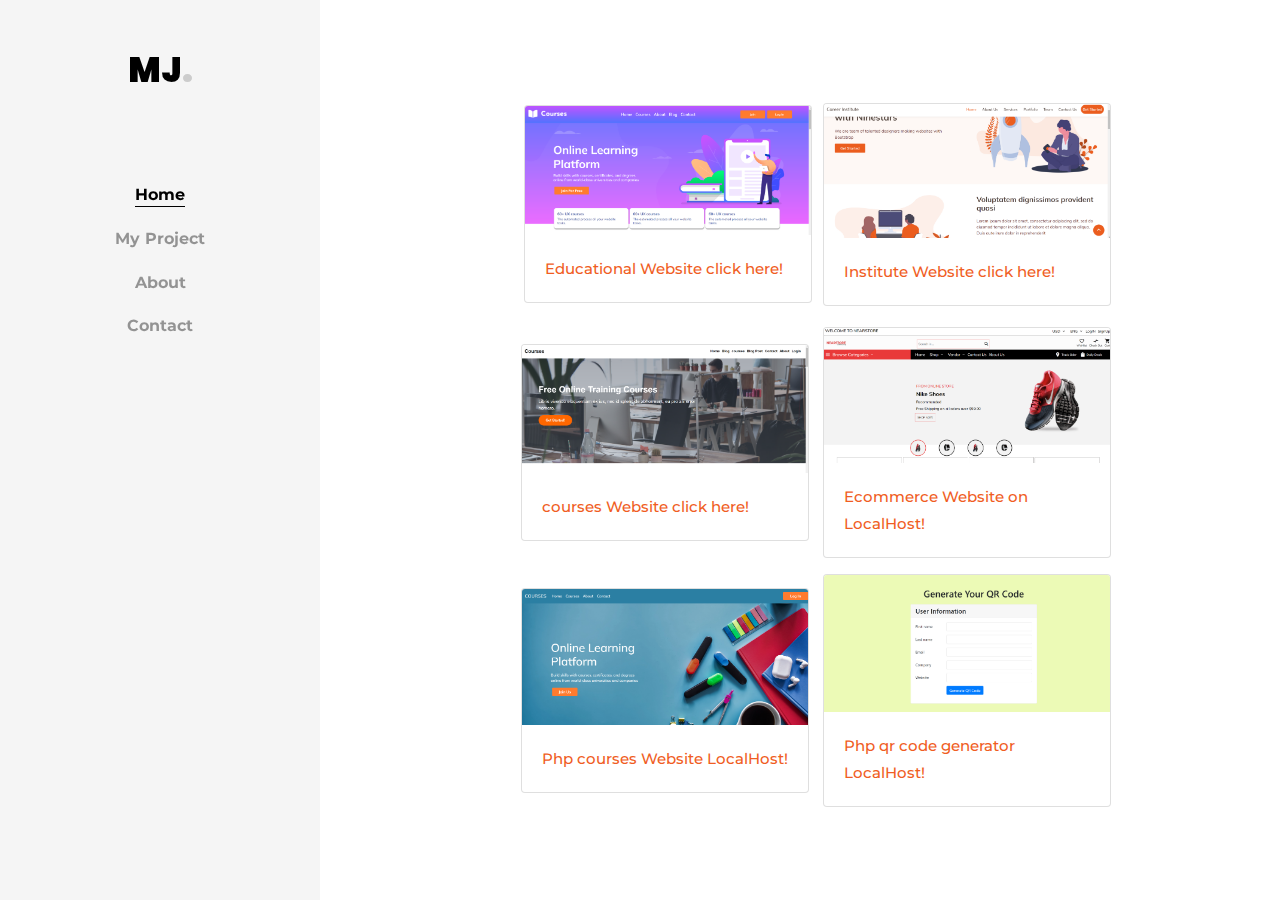
==== commit a9e44469: "Update recent_project.html" ====
--- a/recent_project.html
+++ b/recent_project.html
@@ -102,13 +102,13 @@
               </div>
             </div>
             <div class="col-4">
-              <!-- <div class="card m-2" style="width: 18rem;">
+               <div class="card m-2" style="width: 18rem;">
                 <img class="card-img-top" src="./images/qrcode.png" alt="Card image cap">
                 <div class="card-body">
                   <p class="card-text"><a target="_blank" href="#">Php
                     qr code generator LocalHost!</a></p>
                 </div>
-              </div> -->
+              </div>
             </div>
           </div>
 	      </div>
@@ -137,4 +137,4 @@
   <script src="js/main.js"></script>
     
   </body>
-</html>+</html>
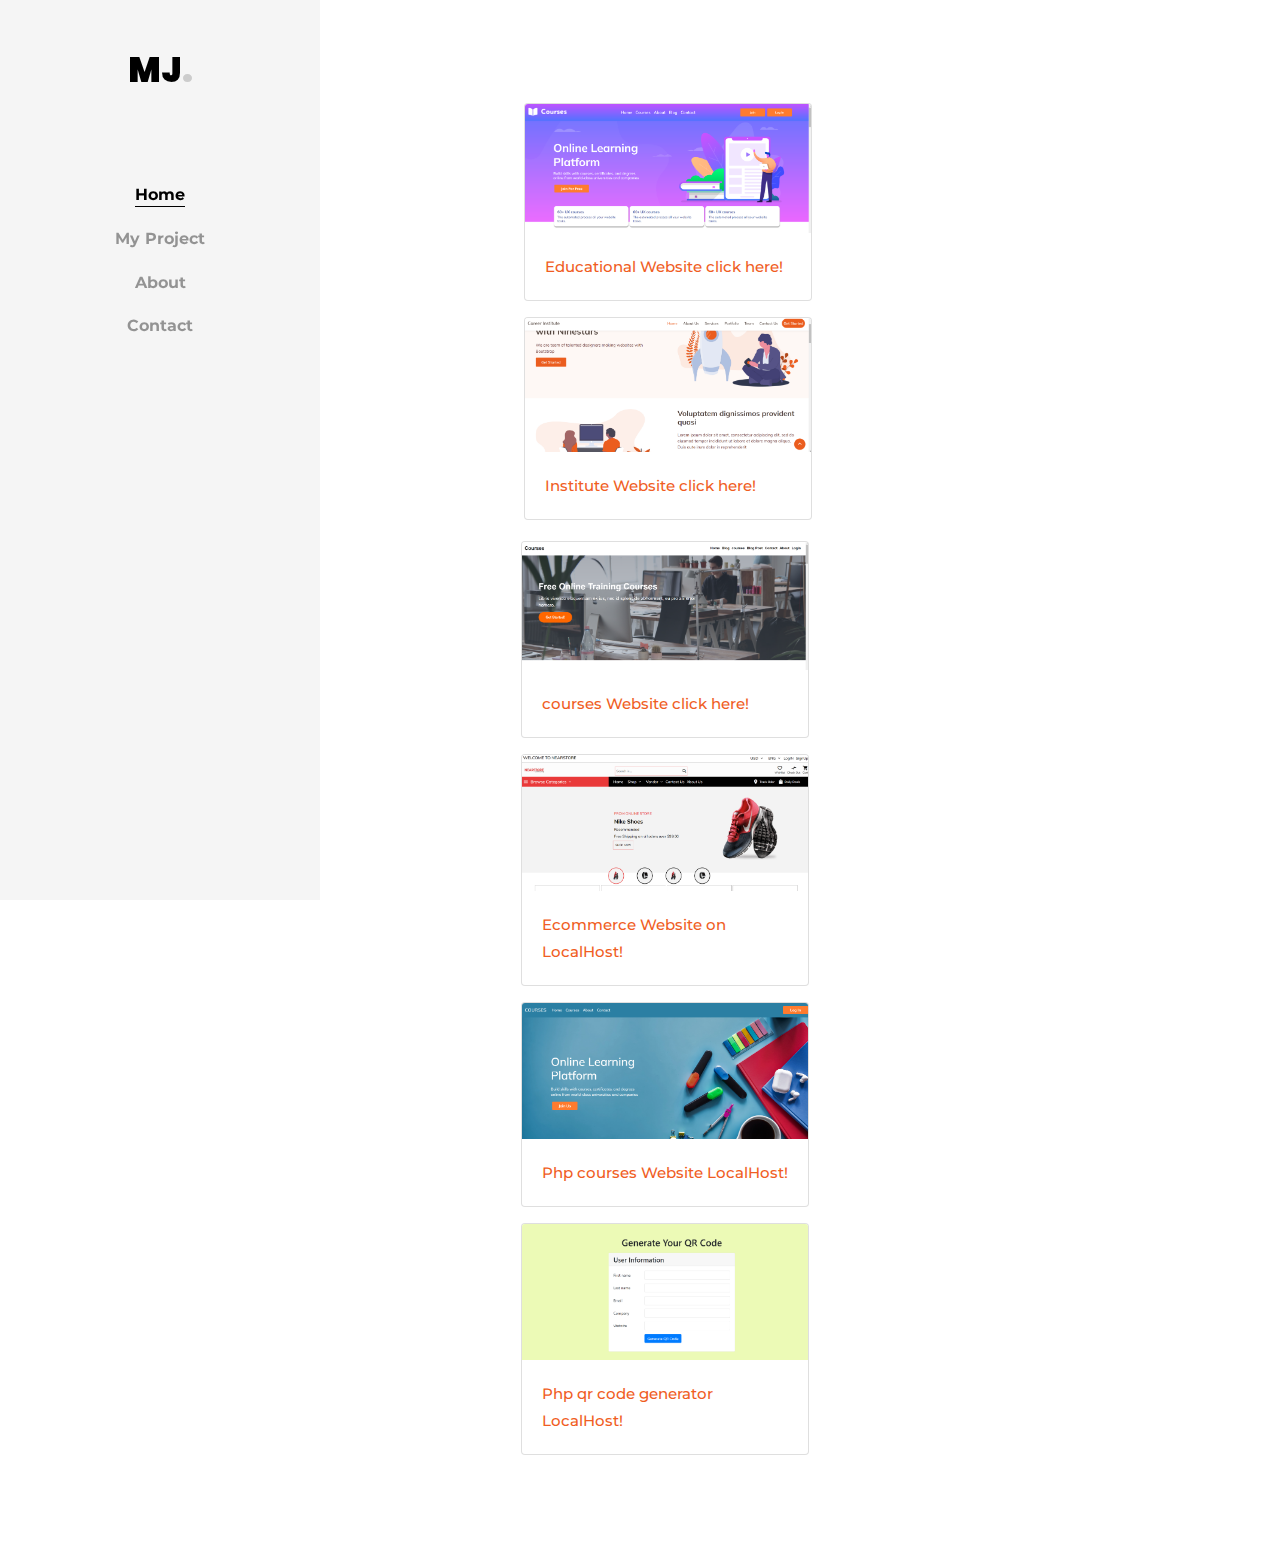
==== commit 1efe52f6: "Update recent_project.html" ====
--- a/recent_project.html
+++ b/recent_project.html
@@ -48,7 +48,7 @@
 			<section class="ftco-section contact-section">
 	      <div class="container">
           <div class="row d-flex justify-content-center align-items-center" style="padding: 5px;">
-            <div class="col-4 ">
+            <div class="col-8">
               <div class="card m-2" style="width: 18rem;">
                 <img class="card-img-top" src="./images/courses.png" alt="Card image cap">
                 <div class="card-body">
@@ -56,7 +56,7 @@
                 </div>
               </div>
             </div>
-            <div class="col-4 ">
+            <div class=" col-8">
               <div class="card m-2" style="width: 18rem;">
                 <img class="card-img-top" src="./images/career.png" alt="Card image cap">
                 <div class="card-body">
@@ -70,7 +70,7 @@
           </div>
 
           <div class="row d-flex justify-content-center align-items-center">
-            <div class="col-4 ">
+            <div class="col-8">
               <div class="card m-2" style="width: 18rem;">
                 <img class="card-img-top" src="./images/courses2.png" alt="Card image cap">
                 <div class="card-body">
@@ -79,7 +79,7 @@
                 </div>
               </div>
             </div>
-            <div class="col-4">
+            <div class="col-8">
               <div class="card m-2" style="width: 18rem;">
                 <img class="card-img-top" src="./images/ecommerce.png" alt="Card image cap">
                 <div class="card-body">
@@ -92,7 +92,7 @@
 
 
           <div class="row d-flex justify-content-center align-items-center">
-            <div class="col-4 ">
+            <div class="col-8">
               <div class="card m-2" style="width: 18rem;">
                 <img class="card-img-top" src="./images/phpcourse.png" alt="Card image cap">
                 <div class="card-body">
@@ -101,8 +101,8 @@
                 </div>
               </div>
             </div>
-            <div class="col-4">
-               <div class="card m-2" style="width: 18rem;">
+            <div class="col-8">
+              <div class="card m-2" style="width: 18rem;">
                 <img class="card-img-top" src="./images/qrcode.png" alt="Card image cap">
                 <div class="card-body">
                   <p class="card-text"><a target="_blank" href="#">Php
@@ -137,4 +137,4 @@
   <script src="js/main.js"></script>
     
   </body>
-</html>
+</html>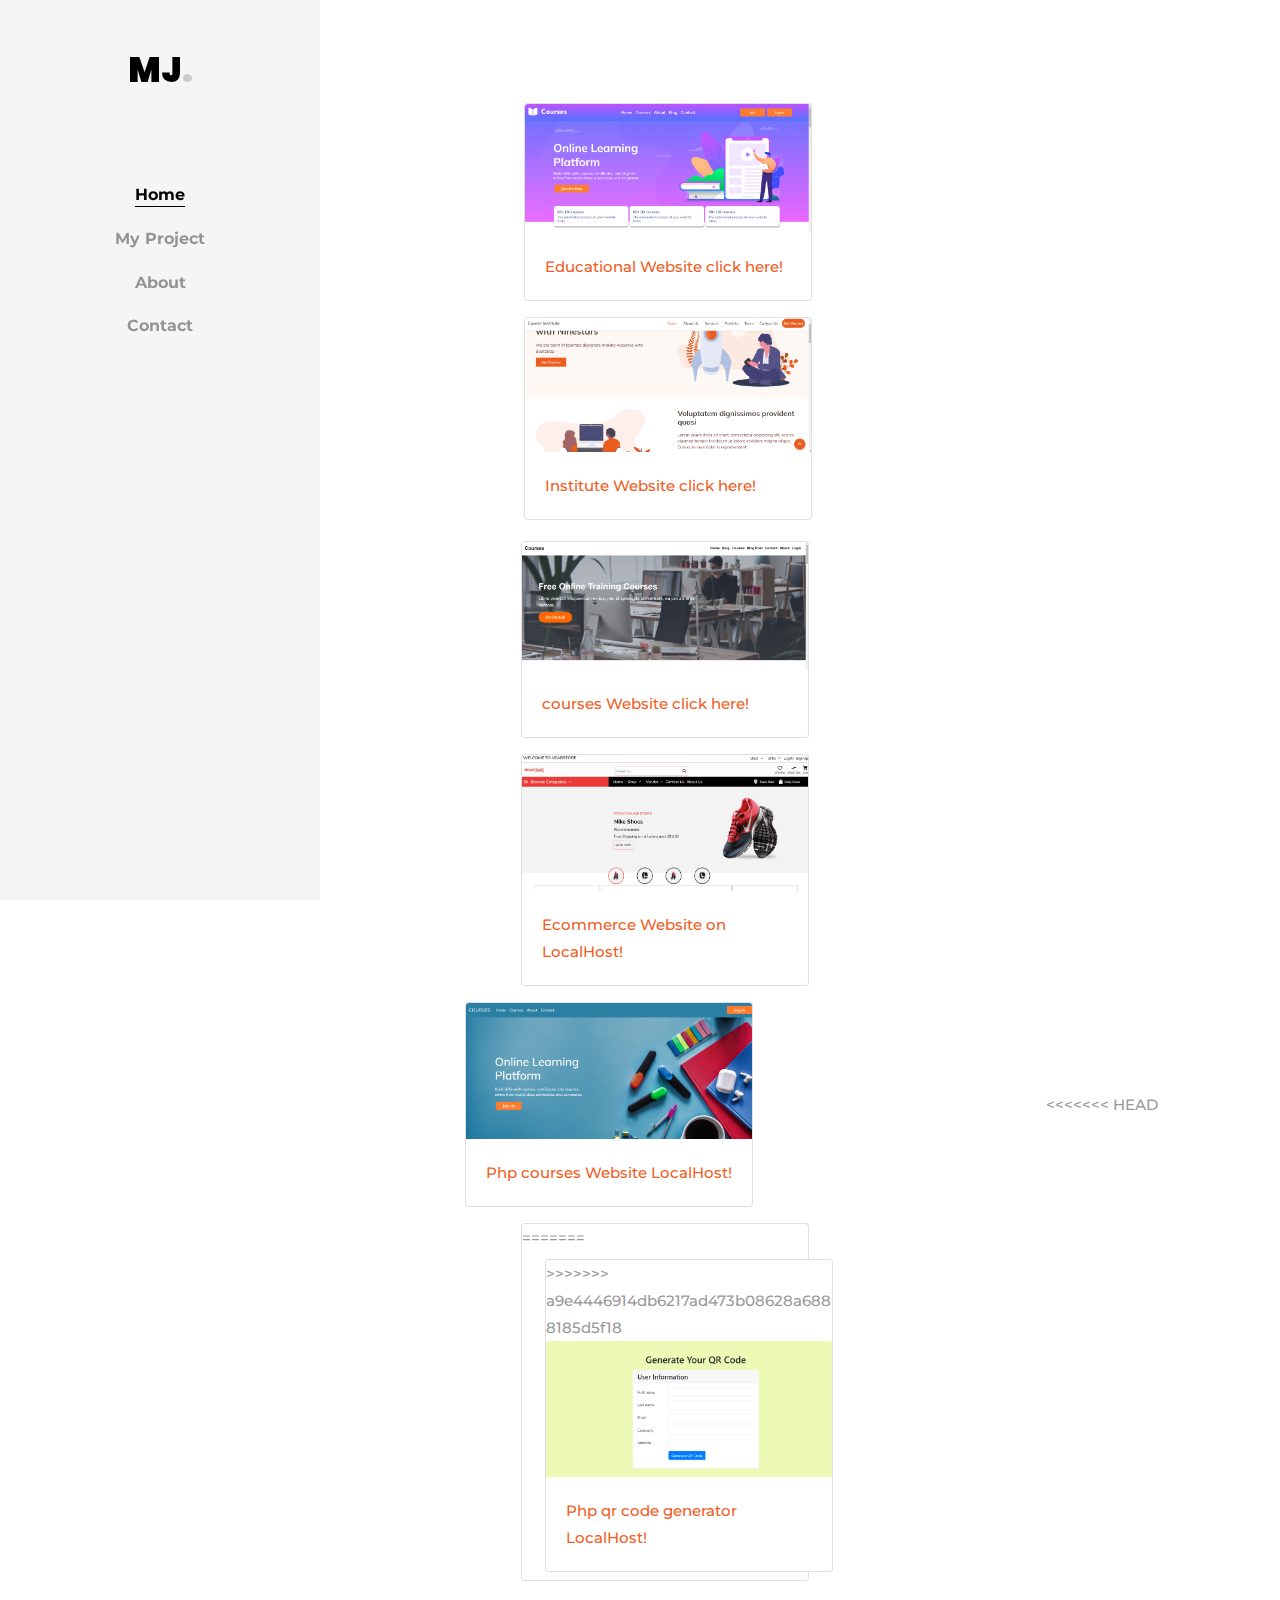
==== commit 923327ac: "." ====
--- a/recent_project.html
+++ b/recent_project.html
@@ -101,8 +101,13 @@
                 </div>
               </div>
             </div>
+<<<<<<< HEAD
             <div class="col-8">
               <div class="card m-2" style="width: 18rem;">
+=======
+            <div class="col-4">
+               <div class="card m-2" style="width: 18rem;">
+>>>>>>> a9e4446914db6217ad473b08628a6888185d5f18
                 <img class="card-img-top" src="./images/qrcode.png" alt="Card image cap">
                 <div class="card-body">
                   <p class="card-text"><a target="_blank" href="#">Php
@@ -137,4 +142,4 @@
   <script src="js/main.js"></script>
     
   </body>
-</html>+</html>
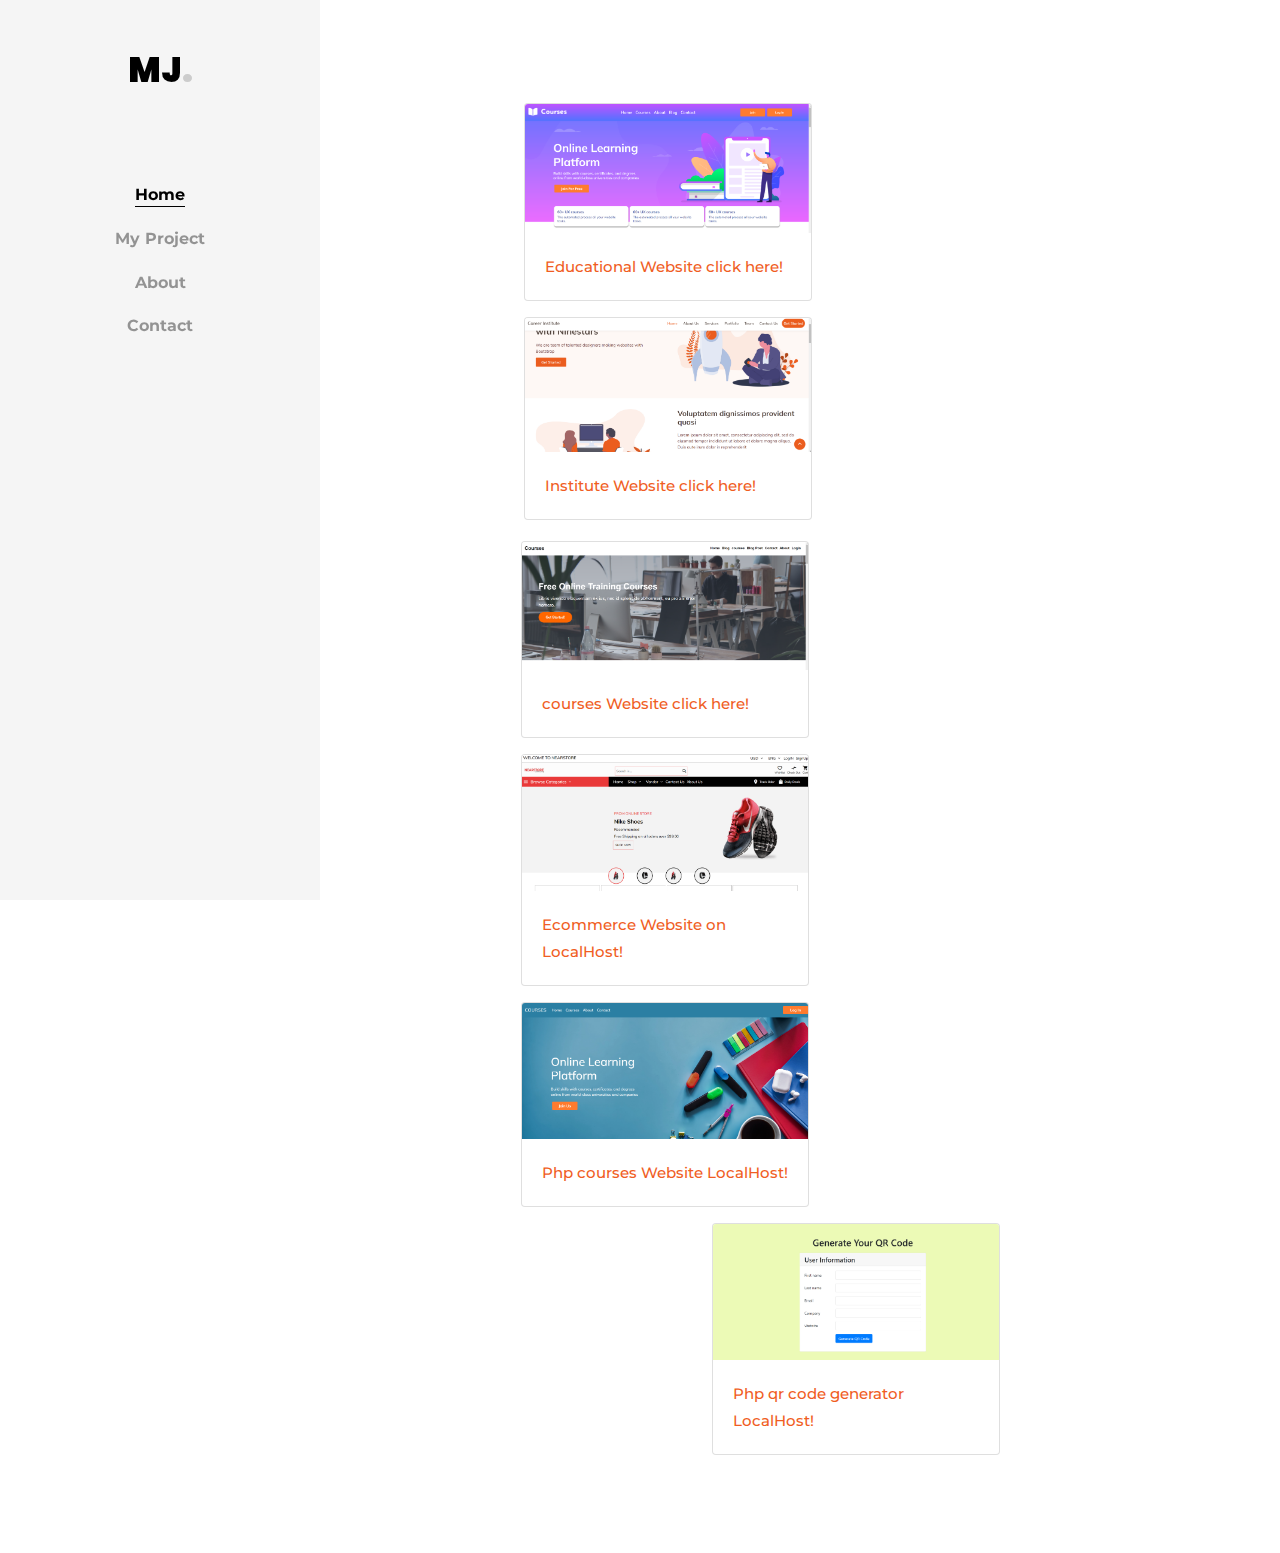
==== commit 9aaf817a: "." ====
--- a/recent_project.html
+++ b/recent_project.html
@@ -101,13 +101,11 @@
                 </div>
               </div>
             </div>
-<<<<<<< HEAD
+
+            
+          <div class="row d-flex justify-content-center align-items-center;">
             <div class="col-8">
-              <div class="card m-2" style="width: 18rem;">
-=======
-            <div class="col-4">
                <div class="card m-2" style="width: 18rem;">
->>>>>>> a9e4446914db6217ad473b08628a6888185d5f18
                 <img class="card-img-top" src="./images/qrcode.png" alt="Card image cap">
                 <div class="card-body">
                   <p class="card-text"><a target="_blank" href="#">Php
@@ -116,7 +114,7 @@
               </div>
             </div>
           </div>
-	      </div>
+	      
 	    </section>
 
 		</div><!-- END COLORLIB-MAIN -->
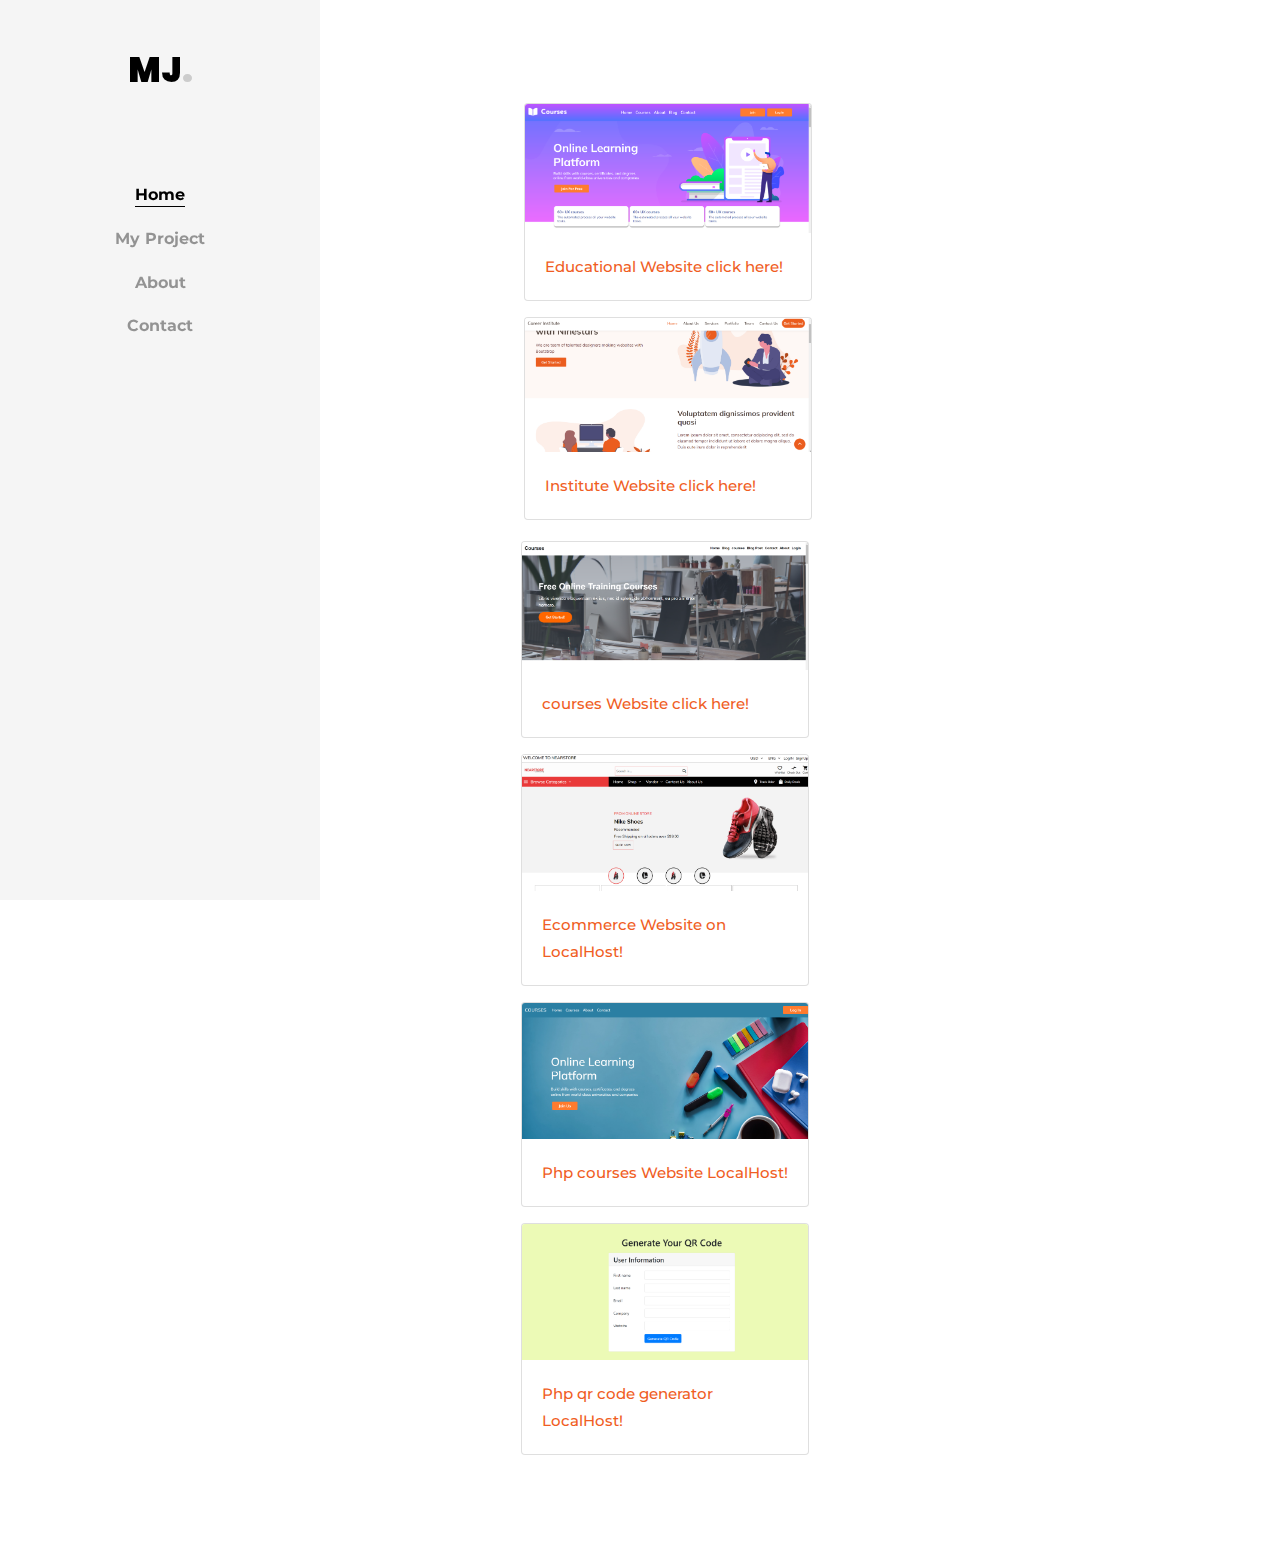
==== commit 3e41ba85: "Update recent_project.html" ====
--- a/recent_project.html
+++ b/recent_project.html
@@ -103,7 +103,7 @@
             </div>
 
             
-          <div class="row d-flex justify-content-center align-items-center;">
+         
             <div class="col-8">
                <div class="card m-2" style="width: 18rem;">
                 <img class="card-img-top" src="./images/qrcode.png" alt="Card image cap">
@@ -113,7 +113,7 @@
                 </div>
               </div>
             </div>
-          </div>
+       
 	      
 	    </section>
 
